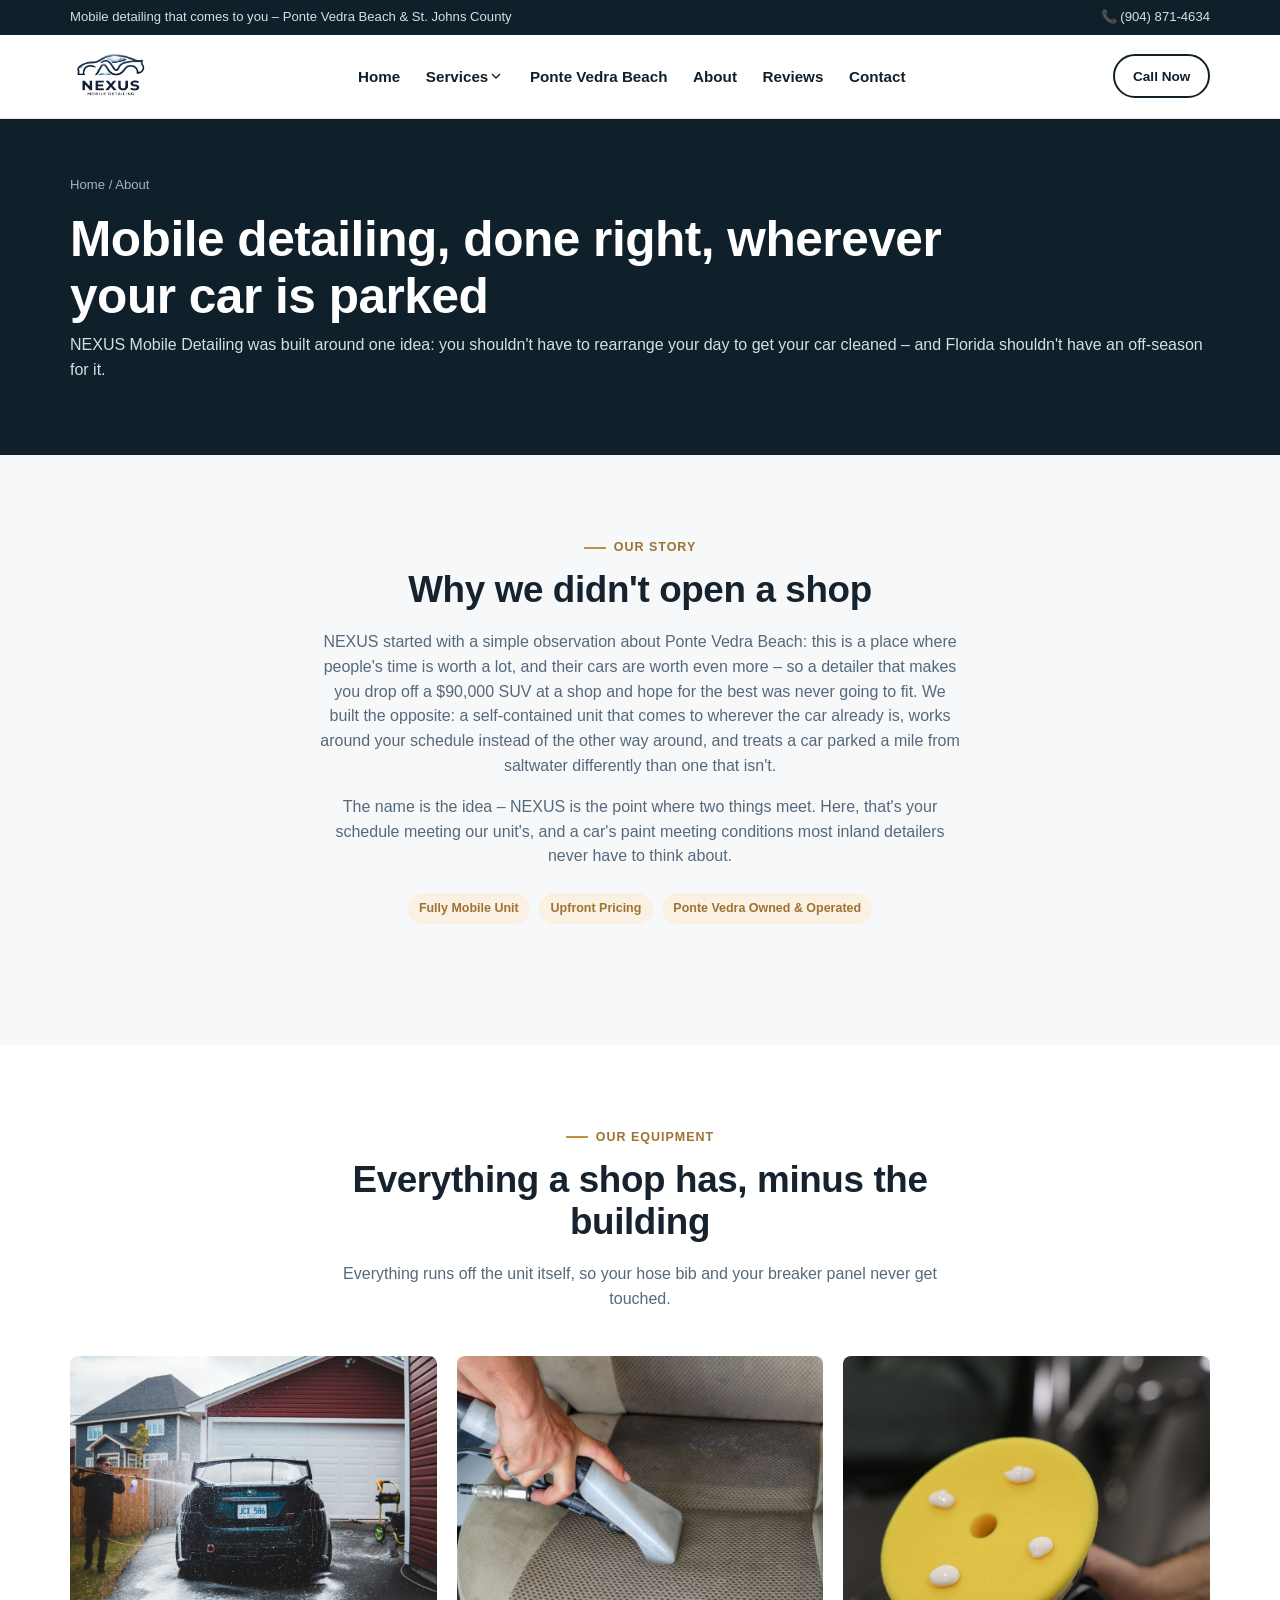
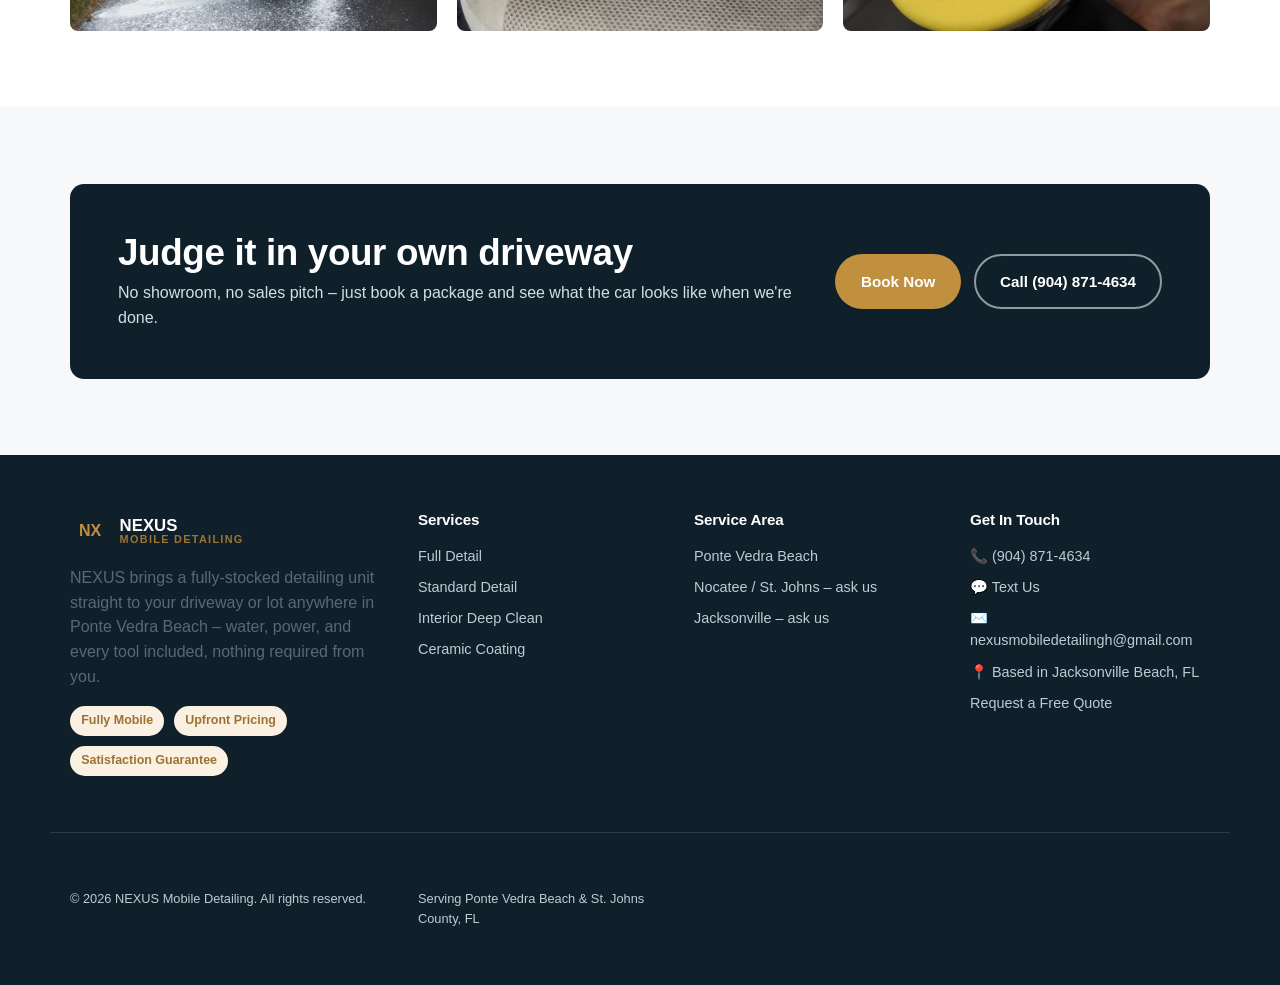
==== about.html @ b9821796 "Remove the online calendar; booking is by phone Roman's call: a self-serve calendar lets a stranger " ====
<!DOCTYPE html>
<html lang="en">
<head>
<meta charset="UTF-8">
<meta name="viewport" content="width=device-width, initial-scale=1.0">
<!-- Google tag (gtag.js) -->
<script async src="https://www.googletagmanager.com/gtag/js?id=G-3PVWG1TXE1"></script>
<script>
  window.dataLayer = window.dataLayer || [];
  function gtag(){dataLayer.push(arguments);}
  gtag('js', new Date());
  gtag('config', 'G-3PVWG1TXE1');
</script>
<title>About Us | NEXUS Mobile Detailing – Mobile Detailing in Ponte Vedra Beach, FL</title>
<meta name="description" content="NEXUS Mobile Detailing is a mobile detailing team serving Ponte Vedra Beach, FL and St. Johns County. Learn how we work and why customers trust us with their vehicles.">
<meta property="og:type" content="website">
<meta property="og:title" content="About Us | NEXUS Mobile Detailing – Mobile Detailing in Ponte Vedra Beach, FL">
<meta property="og:description" content="NEXUS Mobile Detailing is a mobile detailing team serving Ponte Vedra Beach, FL and St. Johns County. Learn how we work and why customers trust us with their vehicles.">
<meta property="og:url" content="https://www.nexusmobiledetailingh.com/about.html">
<meta property="og:image" content="https://www.nexusmobiledetailingh.com/images/og-image.jpg">
<meta property="og:site_name" content="NEXUS Mobile Detailing">
<meta name="twitter:card" content="summary_large_image">
<meta name="twitter:title" content="About Us | NEXUS Mobile Detailing – Mobile Detailing in Ponte Vedra Beach, FL">
<meta name="twitter:description" content="NEXUS Mobile Detailing is a mobile detailing team serving Ponte Vedra Beach, FL and St. Johns County. Learn how we work and why customers trust us with their vehicles.">
<meta name="twitter:image" content="https://www.nexusmobiledetailingh.com/images/og-image.jpg">
<link rel="icon" href="data:image/svg+xml,%3Csvg xmlns='http://www.w3.org/2000/svg' viewBox='0 0 64 64'%3E%3Crect width='64' height='64' rx='14' fill='%2310202b'/%3E%3Ctext x='32' y='43' font-family='Arial,Helvetica,sans-serif' font-weight='700' font-size='24' fill='%23c1903f' text-anchor='middle'%3ENX%3C/text%3E%3C/svg%3E">
<link rel="canonical" href="https://www.nexusmobiledetailingh.com/about.html">
<link rel="stylesheet" href="css/style.css?v=4">
<script type="application/ld+json">
{
  "@context": "https://schema.org",
  "@type": "BreadcrumbList",
  "itemListElement": [
    {
      "@type": "ListItem",
      "position": 1,
      "name": "Home",
      "item": "https://www.nexusmobiledetailingh.com/"
    },
    {
      "@type": "ListItem",
      "position": 2,
      "name": "About"
    }
  ]
}
</script>
</head>
<body>
<a class="skip-link" href="#main">Skip to content</a>

<div class="utility-bar">
  <div class="container">
    <span>Mobile detailing that comes to you – Ponte Vedra Beach &amp; St. Johns County</span>
    <a href="tel:+19048714634">📞 (904) 871-4634</a>
  </div>
</div>

<header class="site-header">
  <div class="container nav-row">
    <a href="index.html" class="logo">
      <img class="logo-img" src="images/Nexus_Mobile_detailng-Photoroom.png" alt="NEXUS Mobile Detailing">
    </a>
    <nav class="main-nav" data-nav aria-label="Primary">
  <button class="nav-close" type="button" data-nav-close aria-label="Close menu">
    <svg viewBox="0 0 24 24" fill="none" stroke="currentColor" stroke-width="2"><path d="M6 6l12 12M18 6L6 18"/></svg>
  </button>
  <ul class="nav-list">
    <li><a href="index.html">Home</a></li>
    <li class="nav-group">
      <span class="nav-group-label">Services <svg class="chevron" viewBox="0 0 24 24" fill="none" stroke="currentColor" stroke-width="2"><path d="M6 9l6 6 6-6"/></svg></span>
      <ul class="nav-sub">
        <li><a href="services/full-detail.html">Full Detail</a></li>
        <li><a href="services/standard-detail.html">Standard Detail</a></li>
        <li><a href="services/interior-deep-clean.html">Interior Deep Clean</a></li>
        <li><a href="services/ceramic-coating.html">Ceramic Coating</a></li>
      </ul>
    </li>
    <li><a href="areas/ponte-vedra-beach.html">Ponte Vedra Beach</a></li>
    <li><a href="about.html">About</a></li>
    <li><a href="reviews.html">Reviews</a></li>
    <li><a href="contact.html">Contact</a></li>
  </ul>
  <div class="nav-cta">
    <a class="btn btn-outline btn-block" href="sms:+19048714634">Text Us</a>
    <a class="btn btn-primary btn-block" href="contact.html">Book Now</a>
  </div>
</nav>
    <div class="nav-actions">
      <a class="btn btn-outline btn-sm" href="tel:+19048714634">Call Now</a>
      <button class="nav-toggle" type="button" data-nav-toggle aria-label="Open menu">
        <svg viewBox="0 0 24 24" fill="none" stroke="currentColor" stroke-width="2"><path d="M3 6h18M3 12h18M3 18h18"/></svg>
      </button>
    </div>
  </div>
</header>
<div class="nav-overlay" data-nav-overlay></div>

<main id="main">

  <section class="page-hero">
    <div class="container">
      <div class="breadcrumbs"><a href="index.html">Home</a> / About</div>
      <h1>Mobile detailing, done right, wherever your car is parked</h1>
      <p class="lede muted" style="color:#cfe0e6">NEXUS Mobile Detailing was built around one idea: you shouldn't have to rearrange your day to get your car cleaned – and Florida shouldn't have an off-season for it.</p>
    </div>
  </section>

  <section>
    <div class="container">
      <div class="section-head center">
        <span class="eyebrow">Our Story</span>
        <h2>Why we didn't open a shop</h2>
        <!-- EDIT ME: replace with your real founding story, credentials, certifications,
             and any specifics that build trust (what equipment you run, what "premium"
             means to you). Keep only claims you can stand behind. -->
        <p>NEXUS started with a simple observation about Ponte Vedra Beach: this is a place where people's time is worth a lot, and their cars are worth even more – so a detailer that makes you drop off a $90,000 SUV at a shop and hope for the best was never going to fit. We built the opposite: a self-contained unit that comes to wherever the car already is, works around your schedule instead of the other way around, and treats a car parked a mile from saltwater differently than one that isn't.</p>
        <p>The name is the idea – NEXUS is the point where two things meet. Here, that's your schedule meeting our unit's, and a car's paint meeting conditions most inland detailers never have to think about.</p>
        <div class="badge-list" style="margin-top:1.5rem;justify-content:center">
          <span>Fully Mobile Unit</span>
          <span>Upfront Pricing</span>
          <span>Ponte Vedra Owned &amp; Operated</span>
        </div>
      </div>
    </div>
  </section>

  <section class="section-alt">
    <div class="container">
      <div class="section-head center">
        <span class="eyebrow">Our Equipment</span>
        <h2>Everything a shop has, minus the building</h2>
        <p>Everything runs off the unit itself, so your hose bib and your breaker panel never get touched.</p>
      </div>
      <div class="packages-grid" style="grid-template-columns:repeat(auto-fit,minmax(220px,1fr))">
        <div class="img-slot" style="--ar:4/3">
          <img src="images/equipment-1.jpg" alt="Mobile detailing equipment and water tank setup" loading="lazy">
          <span class="img-slot-label">Replace: images/equipment-1.jpg (800×600px)</span>
        </div>
        <div class="img-slot" style="--ar:4/3">
          <img src="images/equipment-2.jpg" alt="Steam cleaning equipment used for interior detailing" loading="lazy">
          <span class="img-slot-label">Replace: images/equipment-2.jpg (800×600px)</span>
        </div>
        <div class="img-slot" style="--ar:4/3">
          <img src="images/equipment-3.jpg" alt="Ceramic coating and polishing equipment" loading="lazy">
          <span class="img-slot-label">Replace: images/equipment-3.jpg (800×600px)</span>
        </div>
      </div>
    </div>
  </section>

  <section>
    <div class="container">
      <div class="cta-band">
        <div>
          <h2>Judge it in your own driveway</h2>
          <p>No showroom, no sales pitch – just book a package and see what the car looks like when we're done.</p>
        </div>
        <div class="hero-ctas">
          <a class="btn btn-primary" href="contact.html">Book Now</a>
          <a class="btn btn-ghost" href="tel:+19048714634">Call (904) 871-4634</a>
        </div>
      </div>
    </div>
  </section>

</main>

<footer class="site-footer">
  <div class="container">
    <div>
      <div class="footer-logo">
        <span class="logo-mark">NX</span>
        <span class="logo-text"><strong style="color:#fff">NEXUS</strong><span>Mobile Detailing</span></span>
      </div>
      <p class="muted">NEXUS brings a fully-stocked detailing unit straight to your driveway or lot anywhere in Ponte Vedra Beach – water, power, and every tool included, nothing required from you.</p>
      <div class="badge-list">
        <span>Fully Mobile</span><span>Upfront Pricing</span><span>Satisfaction Guarantee</span>
      </div>
    </div>
    <div>
      <h4>Services</h4>
      <div class="footer-links">
        <a href="services/full-detail.html">Full Detail</a>
        <a href="services/standard-detail.html">Standard Detail</a>
        <a href="services/interior-deep-clean.html">Interior Deep Clean</a>
        <a href="services/ceramic-coating.html">Ceramic Coating</a>
      </div>
    </div>
    <div>
      <h4>Service Area</h4>
      <div class="footer-links">
        <a href="areas/ponte-vedra-beach.html">Ponte Vedra Beach</a>
        <a href="contact.html">Nocatee / St. Johns – ask us</a>
        <a href="contact.html">Jacksonville – ask us</a>
      </div>
    </div>
    <div>
      <h4>Get In Touch</h4>
      <div class="footer-links">
        <a href="tel:+19048714634">📞 (904) 871-4634</a>
        <a href="sms:+19048714634">💬 Text Us</a>
        <a href="mailto:nexusmobiledetailingh@gmail.com">✉️ nexusmobiledetailingh@gmail.com</a>
        <a href="https://www.google.com/maps/search/?api=1&query=4300+S+Beach+Pkwy+Jacksonville+Beach+FL+32250" target="_blank" rel="noopener">📍 Based in Jacksonville Beach, FL</a>
        <a href="contact.html">Request a Free Quote</a>
      </div>
    </div>
  </div>
  <div class="container footer-bottom">
    <span>© <span data-year></span> NEXUS Mobile Detailing. All rights reserved.</span>
    <span>Serving Ponte Vedra Beach &amp; St. Johns County, FL</span>
  </div>
</footer>

<div class="mobile-action-bar">
  <a href="tel:+19048714634"><svg viewBox="0 0 24 24" fill="none" stroke="currentColor" stroke-width="2"><path d="M22 16.92v3a2 2 0 0 1-2.18 2 19.79 19.79 0 0 1-8.63-3.07 19.5 19.5 0 0 1-6-6 19.79 19.79 0 0 1-3.07-8.67A2 2 0 0 1 4.11 2h3a2 2 0 0 1 2 1.72c.12.9.34 1.79.65 2.65a2 2 0 0 1-.45 2.11L8.09 9.91a16 16 0 0 0 6 6l1.43-1.27a2 2 0 0 1 2.11-.45c.86.31 1.75.53 2.65.65A2 2 0 0 1 22 16.92z"/></svg>Call</a>
  <a href="sms:+19048714634"><svg viewBox="0 0 24 24" fill="none" stroke="currentColor" stroke-width="2"><path d="M21 15a2 2 0 0 1-2 2H7l-4 4V5a2 2 0 0 1 2-2h14a2 2 0 0 1 2 2Z"/></svg>Text</a>
  <a href="contact.html"><svg viewBox="0 0 24 24" fill="none" stroke="currentColor" stroke-width="2"><path d="M9 11l3 3L22 4M21 12v7a2 2 0 0 1-2 2H5a2 2 0 0 1-2-2V5a2 2 0 0 1 2-2h11"/></svg>Book Now</a>
</div>

<script src="js/main.js?v=4"></script>
</body>
</html>
---- css/style.css ----
/* ==========================================================================
   NEXUS Mobile Detailing of Ponte Vedra – design system
   Mobile-first, zero external UI dependencies, fast-loading.
   Brand hook: Ponte Vedra Beach sits right where the manicured golf-club
   coastline meets the Atlantic – a literal "nexus" of land and sea. We
   echo that with a warm brass accent (club/coastal premium) against a
   deep navy base, plus a subtle dune-line motif instead of the generic
   "water droplet" clichés most detailers use.
   ========================================================================== */

:root {
  /* Color */
  --ink: #10202b;          /* deep navy-charcoal – headers, footer, hero */
  --ink-2: #17303f;
  --accent: #c1903f;       /* brass/gold – primary CTA, premium-coastal accent */
  --accent-dark: #9c7332;
  --accent-soft: #faf1e2;
  --gold: #2d7f86;         /* ocean teal – small secondary highlight for "most popular" etc */
  --bg: #f6f8fa;
  --surface: #ffffff;
  --text: #16232f;
  --text-muted: #56697a;
  --border: #e1e7ec;
  --success: #1fa971;

  /* Type */
  --font-head: "Segoe UI", -apple-system, BlinkMacSystemFont, sans-serif;
  --font-body: "Segoe UI", -apple-system, BlinkMacSystemFont, "Helvetica Neue", Arial, sans-serif;

  /* Rhythm */
  --radius: 14px;
  --radius-sm: 8px;
  --shadow-sm: 0 1px 3px rgba(12, 26, 40, 0.08);
  --shadow-md: 0 8px 24px rgba(12, 26, 40, 0.12);
  --shadow-lg: 0 20px 48px rgba(12, 26, 40, 0.18);
  --container: 1180px;
  --gap: clamp(1.25rem, 3vw, 2.5rem);

  color-scheme: light;
}

/* -------------------------------------------------- reset & base -------- */
*, *::before, *::after { box-sizing: border-box; }
html { scroll-behavior: smooth; overflow-x: hidden; }
body {
  margin: 0;
  overflow-x: hidden;
  font-family: var(--font-body);
  color: var(--text);
  background: var(--bg);
  line-height: 1.55;
  -webkit-font-smoothing: antialiased;
}
img { max-width: 100%; display: block; }
a { color: inherit; text-decoration: none; }
h1, h2, h3, h4 { font-family: var(--font-head); font-weight: 700; line-height: 1.15; margin: 0 0 .5em; letter-spacing: -0.01em; }
h1 { font-size: clamp(2rem, 5vw, 3.1rem); }
h2 { font-size: clamp(1.6rem, 3.4vw, 2.3rem); }
h3 { font-size: 1.25rem; }
p { margin: 0 0 1em; color: var(--text-muted); }
ul { margin: 0; padding: 0; list-style: none; }
button { font: inherit; cursor: pointer; }
.container { max-width: var(--container); margin-inline: auto; padding-inline: 1.25rem; }
section { padding-block: clamp(2.75rem, 6vw, 5rem); }
.eyebrow {
  display: inline-flex; align-items: center; gap: .5rem;
  font-size: .78rem; font-weight: 700; letter-spacing: .08em; text-transform: uppercase;
  color: var(--accent-dark); margin-bottom: .75rem;
}
.eyebrow::before { content: ""; width: 22px; height: 2px; background: var(--accent); display: inline-block; }
.section-head { max-width: 640px; margin-bottom: clamp(1.75rem, 4vw, 2.75rem); }
.section-head.center { margin-inline: auto; text-align: center; }
.text-center { text-align: center; }
.muted { color: var(--text-muted); }
.visually-hidden { position: absolute; width: 1px; height: 1px; overflow: hidden; clip: rect(0 0 0 0); white-space: nowrap; }
.skip-link {
  position: absolute; left: -999px; top: 0; background: var(--accent); color: #fff;
  padding: .75rem 1.25rem; z-index: 200; border-radius: 0 0 8px 0;
}
.skip-link:focus { left: 0; }

/* -------------------------------------------------- buttons ------------- */
.btn {
  display: inline-flex; align-items: center; justify-content: center; gap: .5rem;
  padding: .85rem 1.5rem; border-radius: 999px; font-weight: 700; font-size: .95rem;
  border: 2px solid transparent; transition: transform .15s ease, box-shadow .15s ease, background .15s ease;
  white-space: nowrap;
}
.btn:active { transform: scale(.97); }
.btn-primary { background: var(--accent); color: #fff; box-shadow: var(--shadow-sm); }
.btn-primary:hover { background: var(--accent-dark); box-shadow: var(--shadow-md); }
.btn-ghost { background: transparent; border-color: rgba(255,255,255,.55); color: #fff; }
.btn-ghost:hover { background: rgba(255,255,255,.12); }
.btn-outline { background: transparent; border-color: var(--ink); color: var(--ink); }
.btn-outline:hover { background: var(--ink); color: #fff; }
.btn-dark { background: var(--ink); color: #fff; }
.btn-dark:hover { background: var(--ink-2); }
.btn-block { width: 100%; }
.btn-sm { padding: .6rem 1.1rem; font-size: .85rem; }
.btn-icon { width: 1.1em; height: 1.1em; flex: none; }

/* -------------------------------------------------- top utility bar ----- */
.utility-bar {
  background: var(--ink); color: #cfe3e6; font-size: .82rem;
  display: none;
}
.utility-bar .container { display: flex; justify-content: space-between; align-items: center; padding-block: .45rem; }
.utility-bar a { display: inline-flex; align-items: center; gap: .4rem; }
.utility-bar a:hover { color: #fff; }
@media (min-width: 860px) { .utility-bar { display: block; } }

/* -------------------------------------------------- header/nav ---------- */
.site-header {
  position: sticky; top: 0; z-index: 100; background: rgba(255,255,255,.98);
  border-bottom: 1px solid var(--border);
}
.nav-row { display: flex; align-items: center; justify-content: space-between; gap: 1rem; padding-block: .85rem; }
.logo { display: flex; align-items: center; gap: .6rem; font-family: var(--font-head); }
.logo-mark {
  width: 40px; height: 40px; border-radius: 10px; background: var(--ink);
  display: grid; place-items: center; color: var(--accent); font-weight: 800; font-size: 1rem; flex: none;
}
.logo-img { height: 56px; width: auto; display: block; }
.logo-text { display: flex; flex-direction: column; line-height: 1.05; }
.logo-text strong { font-size: 1.05rem; color: var(--ink); font-weight: 800; }
.logo-text span { font-size: .68rem; letter-spacing: .12em; text-transform: uppercase; color: var(--accent-dark); font-weight: 700; }

.nav-actions { display: flex; align-items: center; gap: .6rem; }
.nav-toggle {
  display: inline-flex; background: none; border: 1px solid var(--border); border-radius: 8px;
  padding: .5rem; margin-left: .25rem;
}
.nav-toggle svg { width: 22px; height: 22px; }
@media (min-width: 960px) { .nav-toggle { display: none; } }

.main-nav {
  position: fixed; inset: 0 0 0 auto; width: min(320px, 88vw); background: var(--surface);
  transform: translateX(100%); transition: transform .25s ease; z-index: 110;
  box-shadow: var(--shadow-lg); overflow-y: auto; padding: 1.25rem;
}
.main-nav.is-open { transform: translateX(0); }
.nav-close { margin-left: auto; display: flex; background: none; border: none; padding: .5rem; }
.nav-close svg { width: 22px; height: 22px; }
.nav-list { display: flex; flex-direction: column; gap: .1rem; margin-top: 1rem; }
.nav-list > li { border-bottom: 1px solid var(--border); }
.nav-list > li > a, .nav-group-label {
  display: flex; align-items: center; justify-content: space-between; padding: .85rem .2rem;
  font-weight: 600; color: var(--ink);
}
.nav-sub { display: none; padding-left: .85rem; padding-bottom: .5rem; }
.nav-group.is-open .nav-sub { display: block; }
.nav-group.is-open .chevron { transform: rotate(180deg); }
.nav-sub li a { display: block; padding: .55rem .2rem; color: var(--text-muted); font-size: .93rem; }
.nav-sub li a:hover { color: var(--accent-dark); }
.chevron { width: 16px; height: 16px; transition: transform .2s ease; flex: none; }
.nav-cta { display: flex; flex-direction: column; gap: .6rem; margin-top: 1.25rem; }

.nav-overlay {
  /* Must stay below .site-header's own z-index (100) – .site-header is
     position:sticky with a z-index, which makes it its own stacking
     context, so .main-nav's z-index:110 only wins *inside* the header.
     If this overlay's z-index is higher than the header's, it paints on
     top of the whole header – including the open mobile nav panel – and
     every tap inside the slide-out menu (Services accordion, Book Now,
     Text Us, any link) silently hits the overlay instead. */
  position: fixed; inset: 0; background: transparent; pointer-events: none; z-index: 95;
}
.nav-overlay.is-open { pointer-events: auto; }

@media (min-width: 960px) {
  .main-nav {
    position: static; width: auto; transform: none; box-shadow: none; padding: 0; overflow: visible;
  }
  .nav-close { display: none; }
  .nav-list { flex-direction: row; align-items: center; gap: 1.6rem; margin: 0; }
  .nav-list > li { border-bottom: none; position: relative; }
  .nav-list > li > a, .nav-group-label { padding: .4rem 0; font-size: .95rem; cursor: pointer; }
  .nav-sub {
    /* No margin-top here on purpose: a gap between the trigger and this
       dropdown is dead space the pointer has to cross. Since .nav-sub
       is a child of .nav-group, hovering the dropdown itself keeps
       .nav-group:hover true – but only once the cursor is over one of
       the two boxes. A margin-top created ~10px of empty space between
       them where the pointer was over neither, so moving the mouse down
       toward "Full Detail" etc. dropped the hover state and slammed the
       menu shut before you could click anything. Flush + its own
       padding below removes that gap entirely. */
    position: absolute; top: 100%; left: 50%; transform: translateX(-50%);
    background: var(--surface); border: 1px solid var(--border); border-radius: var(--radius-sm);
    box-shadow: var(--shadow-md); min-width: 230px; padding: .5rem;
  }
  /* Deliberately .is-open only, no :hover rule here – JS mirrors hover
     into the same .is-open class (mouseenter/mouseleave) so opening via
     hover and opening via click share one state. That's what lets a
     click toggle it closed again even while the mouse never left the
     trigger: a plain :hover rule would just override a JS-driven close
     the instant the pointer is still sitting over the element. */
  .nav-group.is-open .nav-sub { display: block; }
  .nav-sub li a { border-radius: 6px; padding: .6rem .7rem; }
  .nav-sub li a:hover { background: var(--accent-soft); }
  .nav-cta { display: none; } /* redundant with header's Call Now + page CTAs once nav sits inline */
}

/* -------------------------------------------------- sticky mobile bar --- */
.mobile-action-bar {
  position: fixed; bottom: 0; left: 0; right: 0; z-index: 90;
  display: grid; grid-template-columns: 1fr 1fr 1.3fr; background: var(--ink);
  box-shadow: 0 -6px 20px rgba(0,0,0,.18);
}
.mobile-action-bar a {
  display: flex; flex-direction: column; align-items: center; justify-content: center; gap: .2rem;
  color: #fff; padding: .6rem .3rem .75rem; font-size: .72rem; font-weight: 700;
  border-right: 1px solid rgba(255,255,255,.12);
}
.mobile-action-bar a:last-child { border-right: none; background: var(--accent); }
.mobile-action-bar svg { width: 20px; height: 20px; }
@media (min-width: 960px) { .mobile-action-bar { display: none; } }
body { padding-bottom: 70px; }
@media (min-width: 960px) { body { padding-bottom: 0; } }

/* tighten the header on very small phones so logo + call button + hamburger
   never crowd or wrap onto two lines */
@media (max-width: 380px) {
  .nav-row { gap: .5rem; padding-block: .65rem; }
  .logo-mark { width: 34px; height: 34px; font-size: .85rem; }
  .logo-text strong { font-size: .92rem; }
  .logo-text span { font-size: .58rem; letter-spacing: .08em; }
  .nav-actions .btn-sm { padding: .5rem .75rem; font-size: .78rem; }
}

/* -------------------------------------------------- hero ---------------- */
.hero {
  position: relative; background: var(--ink); color: #fff; overflow: hidden;
  background-image:
    url("data:image/svg+xml;utf8,<svg xmlns='http://www.w3.org/2000/svg' width='140' height='140'><path d='M-10 24 Q 25 4 60 24 T 150 24' stroke='rgba(255,255,255,0.07)' fill='none' stroke-width='1'/><path d='M-10 70 Q 25 50 60 70 T 150 70' stroke='rgba(255,255,255,0.07)' fill='none' stroke-width='1'/><path d='M-10 116 Q 25 96 60 116 T 150 116' stroke='rgba(255,255,255,0.07)' fill='none' stroke-width='1'/></svg>"),
    linear-gradient(100deg, rgba(12,26,40,.82) 0%, rgba(12,26,40,.45) 55%, rgba(12,26,40,.3) 100%),
    url("../images/hero-bg.jpg");
  background-size: auto, cover, cover;
  background-position: center, center, center;
  background-repeat: repeat, no-repeat, no-repeat;
}
.hero .container { padding-block: clamp(2.75rem, 7vw, 5.5rem); display: grid; gap: 2.5rem; align-items: center; }
.hero-badges { display: flex; flex-wrap: wrap; gap: .6rem; margin-bottom: 1.1rem; }
.hero-badge {
  display: inline-flex; align-items: center; gap: .4rem; background: rgba(255,255,255,.1);
  border: 1px solid rgba(255,255,255,.18); border-radius: 999px; padding: .35rem .8rem; font-size: .78rem; font-weight: 600;
}
.hero h1 { color: #fff; max-width: 22ch; }
.hero .lede { color: #cfe0e6; font-size: 1.08rem; max-width: 52ch; }
.hero-ctas { display: flex; flex-wrap: wrap; gap: .8rem; margin-top: 1.5rem; }
.hero-trust { display: flex; flex-wrap: wrap; gap: .9rem 1.4rem; margin-top: 2rem; font-size: .85rem; color: #b9cdd4; }
.hero-trust strong { color: #fff; display: block; font-size: 1.3rem; font-family: var(--font-head); }

/* image placeholder slots (swap in real photos by matching filenames) */
.img-slot {
  position: relative; overflow: hidden; background: #e3e9ee; display: block;
  aspect-ratio: var(--ar, 4/3); border-radius: var(--radius-sm);
}
.img-slot img { width: 100%; height: 100%; object-fit: cover; }
.img-slot .img-slot-label {
  display: none; position: absolute; inset: 0; align-items: center; justify-content: center; text-align: center;
  font-size: .74rem; font-weight: 600; color: #5c7182; padding: 1rem; line-height: 1.35;
  background:
    url("data:image/svg+xml;utf8,<svg xmlns='http://www.w3.org/2000/svg' width='16' height='16'><rect width='16' height='16' fill='none'/><circle cx='2' cy='2' r='1.1' fill='%23c3ccd3'/></svg>"),
    repeating-linear-gradient(135deg, #eef2f5, #eef2f5 12px, #e5eaef 12px, #e5eaef 24px);
}
.img-slot.is-empty .img-slot-label { display: flex; }
.img-slot.round { border-radius: 999px; }

/* -------------------------------------------------- service rows -------- */
.service-rows { display: flex; flex-direction: column; gap: clamp(2.75rem, 6vw, 4.5rem); }
.service-row { display: grid; grid-template-columns: 1fr; gap: 1.75rem; align-items: center; }
@media (min-width: 860px) {
  .service-row { grid-template-columns: 1fr 1fr; gap: clamp(2.5rem, 5vw, 4rem); }
  .service-row.reverse .service-row-media { order: 2; }
}
.service-row-media .img-slot { box-shadow: var(--shadow-md); }
.service-row-body .package-list { margin: 1.1rem 0 1.4rem; gap: .6rem; }
.service-row-price { display: flex; align-items: baseline; gap: .55rem; margin: 0 0 1.1rem; }
.service-row-price strong { font-family: var(--font-head); font-size: 1.7rem; font-weight: 800; color: var(--ink); }
.service-row-price span { font-size: .85rem; color: var(--text-muted); }
.service-row-ctas { display: flex; flex-wrap: wrap; gap: .75rem; }

/* -------------------------------------------------- packages / pricing -- */
.packages-grid { display: grid; gap: 1.25rem; grid-template-columns: 1fr; }
@media (min-width: 720px) { .packages-grid { grid-template-columns: repeat(2, 1fr); } }
@media (min-width: 1080px) { .packages-grid { grid-template-columns: repeat(4, 1fr); } }
.package-card {
  background: var(--surface); border: 1px solid var(--border); border-radius: var(--radius);
  padding: 1.6rem; display: flex; flex-direction: column; gap: 1rem; position: relative;
  box-shadow: var(--shadow-sm); transition: transform .18s ease, box-shadow .18s ease;
}
.package-card:hover { transform: translateY(-4px); box-shadow: var(--shadow-md); }
.package-card.featured { border-color: var(--accent); box-shadow: var(--shadow-md); }
.package-ribbon {
  position: absolute; top: -12px; left: 1.4rem; background: var(--gold); color: #ffffff;
  font-size: .7rem; font-weight: 800; letter-spacing: .04em; text-transform: uppercase;
  padding: .3rem .7rem; border-radius: 999px; box-shadow: var(--shadow-sm);
}
.package-icon {
  width: 52px; height: 52px; border-radius: 12px; background: var(--accent-soft); color: var(--accent-dark);
  display: grid; place-items: center;
}
.package-icon svg { width: 28px; height: 28px; }
.package-card h3 { margin-bottom: 0; }
.package-price { font-family: var(--font-head); font-size: 1.9rem; font-weight: 800; color: var(--ink); }
.package-price sup { font-size: .95rem; font-weight: 700; color: var(--text-muted); }
.package-list { display: flex; flex-direction: column; gap: .5rem; }
.package-list li { display: flex; gap: .55rem; font-size: .9rem; color: var(--text); }
.package-list svg { width: 17px; height: 17px; flex: none; margin-top: .15rem; color: var(--success); }
.package-note { font-size: .78rem; color: var(--text-muted); margin: 0; }

/* -------------------------------------------------- why / features ------ */
.features-grid { display: grid; gap: 1.5rem; grid-template-columns: 1fr; }
@media (min-width: 760px) { .features-grid { grid-template-columns: repeat(3, 1fr); } }
.feature-card { background: var(--surface); border: 1px solid var(--border); border-radius: var(--radius); padding: 1.6rem; }
.feature-icon {
  width: 46px; height: 46px; border-radius: 10px; background: var(--ink); color: var(--accent);
  display: grid; place-items: center; margin-bottom: .9rem;
}
.feature-icon svg { width: 24px; height: 24px; }

/* -------------------------------------------------- steps --------------- */
.steps { display: grid; gap: 1.4rem; grid-template-columns: 1fr; counter-reset: step; }
@media (min-width: 760px) { .steps { grid-template-columns: repeat(3, 1fr); } }
.step { position: relative; padding-left: 3.2rem; }
.step::before {
  counter-increment: step; content: counter(step);
  position: absolute; left: 0; top: 0; width: 2.4rem; height: 2.4rem; border-radius: 50%;
  background: var(--ink); color: var(--accent); font-family: var(--font-head); font-weight: 800;
  display: grid; place-items: center;
}

/* -------------------------------------------------- reviews -------------- */
.reviews-grid { display: grid; gap: 1.25rem; grid-template-columns: 1fr; }
@media (min-width: 760px) { .reviews-grid { grid-template-columns: repeat(2, 1fr); } }
@media (min-width: 1080px) { .reviews-grid { grid-template-columns: repeat(3, 1fr); } }
.review-card { background: var(--surface); border: 1px solid var(--border); border-radius: var(--radius); padding: 1.5rem; }
.stars { color: #e0a63a; letter-spacing: .1em; margin-bottom: .6rem; font-size: 1rem; } /* true amber – star ratings stay recognizable regardless of brand accent */
.review-name { font-weight: 700; color: var(--ink); margin-top: .8rem; display: block; font-size: .92rem; }
.review-source { font-size: .78rem; color: var(--text-muted); }
.google-badge { display: inline-flex; align-items: center; gap: .5rem; font-size: .85rem; font-weight: 700; color: var(--ink); }

/* -------------------------------------------------- service area -------- */
.area-grid { display: grid; gap: 1rem; grid-template-columns: repeat(2, 1fr); }
@media (min-width: 700px) { .area-grid { grid-template-columns: repeat(4, 1fr); } }
.area-chip {
  display: flex; align-items: center; justify-content: space-between; gap: .5rem;
  background: var(--surface); border: 1px solid var(--border); border-radius: var(--radius-sm);
  padding: .9rem 1rem; font-weight: 700; color: var(--ink); font-size: .92rem;
}
.area-chip:hover { border-color: var(--accent); color: var(--accent-dark); }
.area-chip svg { width: 16px; height: 16px; color: var(--accent); flex: none; }

/* -------------------------------------------------- CTA band ------------ */
.cta-band {
  background: var(--ink); color: #fff; border-radius: var(--radius);
  padding: clamp(1.75rem, 4vw, 3rem); display: grid; gap: 1.5rem; align-items: center; text-align: center;
}
@media (min-width: 760px) { .cta-band { grid-template-columns: 1fr auto; text-align: left; } }
.cta-band h2, .cta-band p { color: #fff; margin: 0; }
.cta-band p { color: #cfe0e6; margin-top: .4rem; }
.cta-band .hero-ctas { margin-top: 0; justify-content: center; }
@media (min-width: 760px) { .cta-band .hero-ctas { justify-content: flex-end; } }

/* -------------------------------------------------- forms --------------- */
.form-card { background: var(--surface); border: 1px solid var(--border); border-radius: var(--radius); padding: clamp(1.5rem, 4vw, 2.25rem); box-shadow: var(--shadow-sm); }
.form-grid { display: grid; gap: 1rem; grid-template-columns: 1fr; }
@media (min-width: 640px) { .form-grid.two-col { grid-template-columns: 1fr 1fr; } }
.field { display: flex; flex-direction: column; gap: .4rem; }
.field label { font-weight: 700; font-size: .85rem; color: var(--ink); }
.field input, .field select, .field textarea {
  border: 1.5px solid var(--border); border-radius: var(--radius-sm); padding: .75rem .9rem;
  font: inherit; color: var(--text); background: #fff;
}
.field input:focus, .field select:focus, .field textarea:focus { outline: none; border-color: var(--accent); box-shadow: 0 0 0 3px var(--accent-soft); }
.field-note { font-size: .78rem; color: var(--text-muted); }
.form-status { font-size: .9rem; font-weight: 600; padding: .75rem 1rem; border-radius: var(--radius-sm); display: none; }
.form-status.is-visible { display: block; }
.form-status.ok { background: #e5f7ee; color: var(--success); }
.form-status.err { background: #fdecec; color: #b3261e; }

/* -------------------------------------------------- footer --------------- */
.site-footer { background: var(--ink); color: #b9cdd4; }
.site-footer .container { padding-block: clamp(2.25rem, 5vw, 3.5rem); display: grid; gap: 2.25rem; grid-template-columns: 1fr; }
@media (min-width: 860px) { .site-footer .container { grid-template-columns: 1.3fr 1fr 1fr 1fr; } }
.site-footer h4 { color: #fff; font-size: .95rem; margin-bottom: 1rem; }
.site-footer a:hover { color: #fff; }
.footer-links { display: flex; flex-direction: column; gap: .55rem; font-size: .9rem; }
.footer-logo { display: flex; align-items: center; gap: .6rem; margin-bottom: .9rem; }
.footer-bottom {
  border-top: 1px solid rgba(255,255,255,.12); padding-block: 1.1rem; font-size: .8rem;
  display: flex; flex-wrap: wrap; gap: .75rem; justify-content: space-between;
}

/* -------------------------------------------------- misc pages ---------- */
.page-hero { background: var(--ink); color: #fff; padding-block: clamp(2.5rem, 6vw, 3.5rem); }
.page-hero h1 { color: #fff; margin-bottom: .5rem; max-width: 34ch; }
.breadcrumbs { font-size: .82rem; color: #9fb7bf; margin-bottom: 1rem; }
.breadcrumbs a:hover { color: #fff; }
.two-col-layout { display: grid; gap: 2.5rem; grid-template-columns: 1fr; }
@media (min-width: 900px) { .two-col-layout { grid-template-columns: 1.2fr .8fr; } }
.faq-item { border-bottom: 1px solid var(--border); padding-block: 1rem; }
.faq-item summary { font-weight: 700; color: var(--ink); cursor: pointer; }
.faq-item p { margin-top: .6rem; margin-bottom: 0; }
.badge-list { display: flex; flex-wrap: wrap; gap: .6rem; }
.badge-list span { background: var(--accent-soft); color: var(--accent-dark); font-size: .78rem; font-weight: 700; padding: .35rem .7rem; border-radius: 999px; }
.local-callout { background: var(--accent-soft); border: 1px solid #bfe6e2; border-radius: var(--radius); padding: 1.25rem 1.5rem; font-size: .92rem; color: var(--ink); }

/* -------------------------------------------------- pricing tier tables - */
.tier-group-label { font-family: var(--font-head); font-weight: 700; font-size: .8rem; text-transform: uppercase; letter-spacing: .05em; color: var(--accent-dark); margin: 1.75rem 0 .6rem; }
.tier-group-label:first-child { margin-top: 0; }
.table-scroll { overflow-x: auto; -webkit-overflow-scrolling: touch; border: 1px solid var(--border); border-radius: var(--radius-sm); }
.tier-table { width: 100%; min-width: 420px; border-collapse: collapse; background: var(--surface); }
.tier-table th, .tier-table td { padding: .7rem .9rem; text-align: left; border-bottom: 1px solid var(--border); font-size: .9rem; }
.tier-table tr:last-child td { border-bottom: none; }
.tier-table th { font-family: var(--font-head); font-size: .74rem; text-transform: uppercase; letter-spacing: .04em; color: var(--text-muted); background: var(--bg); }
.tier-table td:last-child, .tier-table th:last-child { text-align: right; }
.tier-table td:last-child { font-weight: 700; color: var(--ink); white-space: nowrap; }
.tier-table td:nth-child(2) { color: var(--text-muted); white-space: nowrap; }
.tier-note { font-size: .82rem; color: var(--text-muted); margin-top: .6rem; }

/* -------------------------------------------------- section variants ---- */
.section-alt { background: var(--surface); }
.section-dark { background: var(--ink); color: #fff; }
.section-dark h2, .section-dark p { color: #fff; }
.section-dark .muted { color: #b9cdd4; }
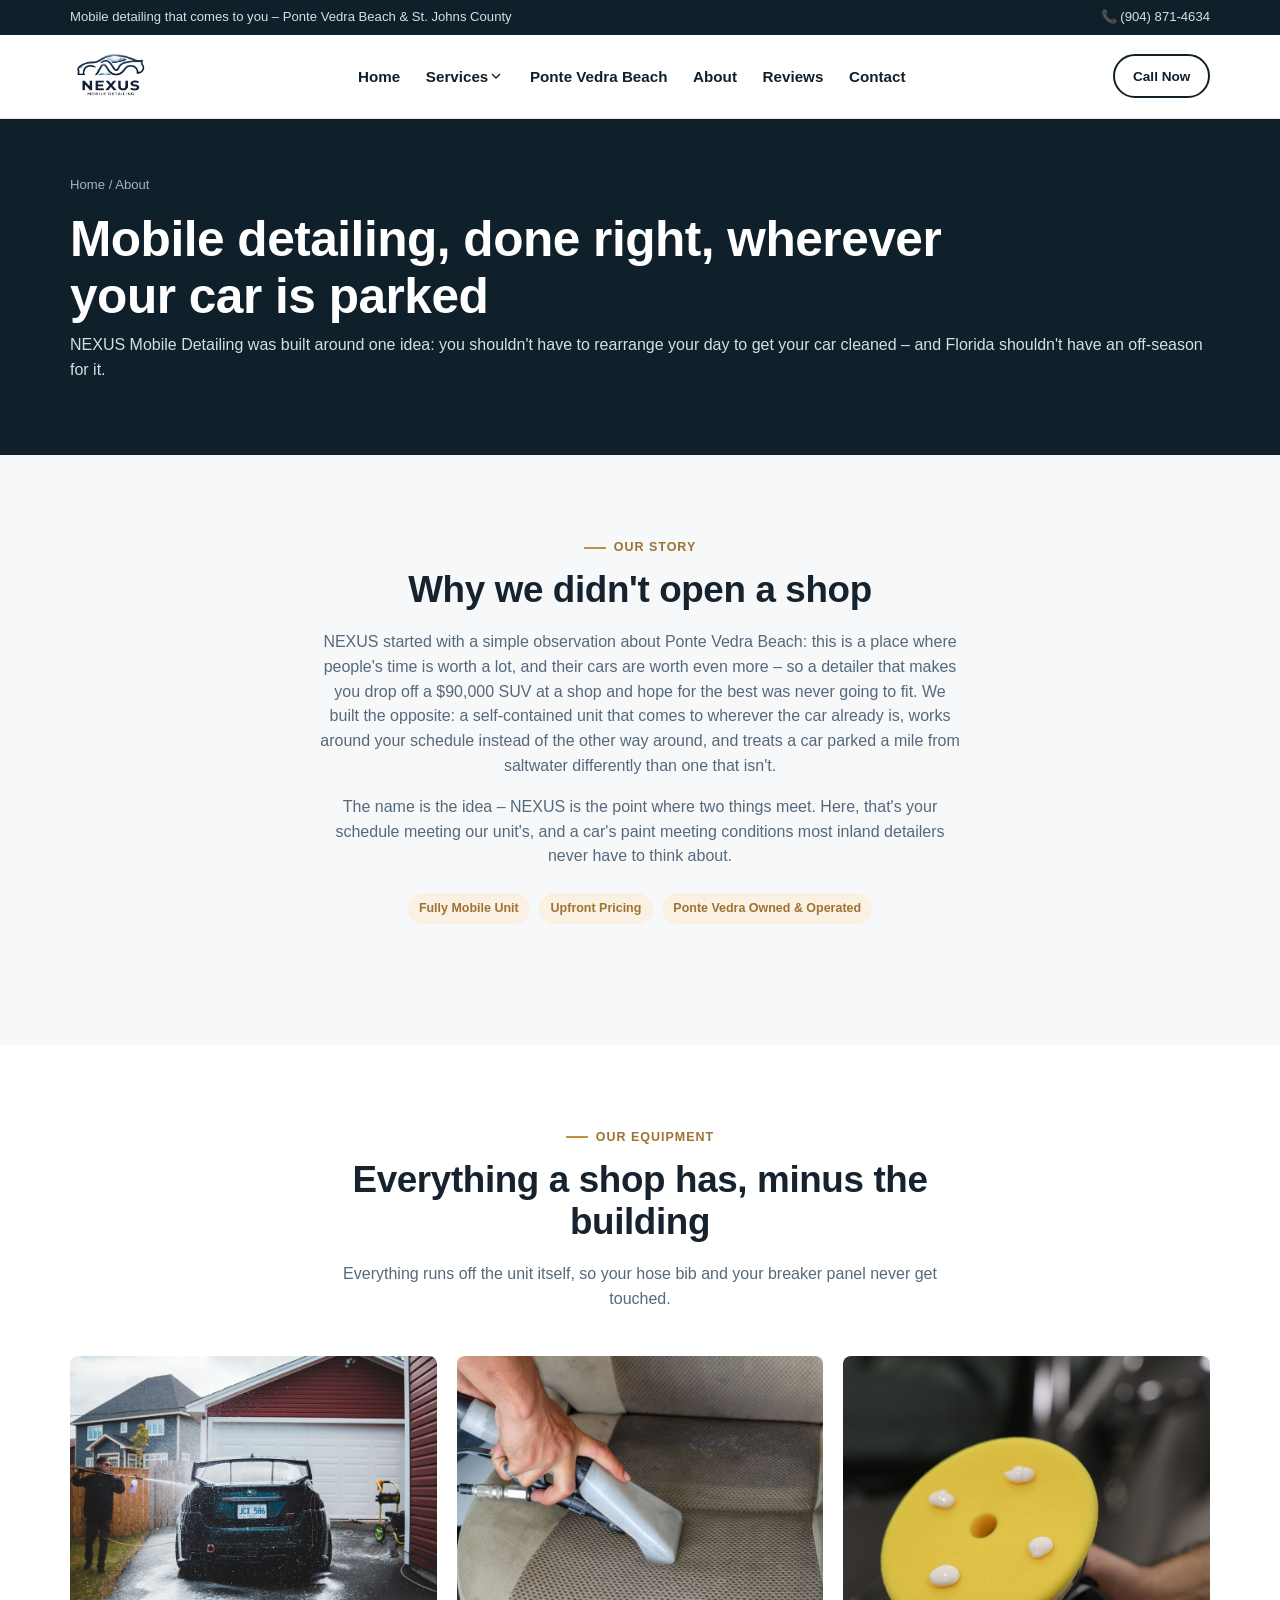
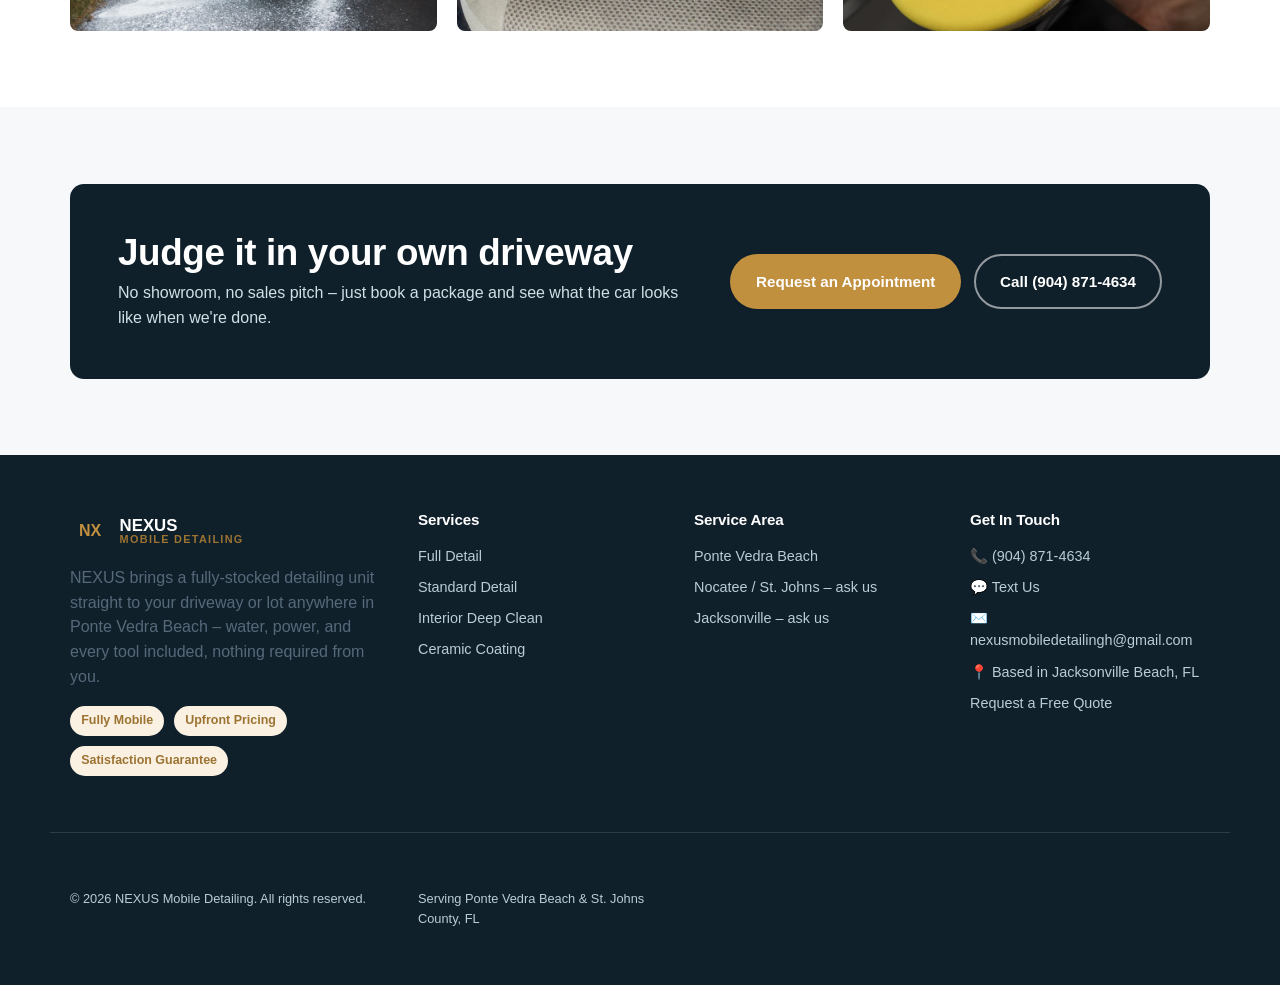
==== commit 7bef4223: "Replace generic claims with practical local guidance and illustrative examples" ====
--- a/about.html
+++ b/about.html
@@ -11,21 +11,21 @@
   gtag('js', new Date());
   gtag('config', 'G-3PVWG1TXE1');
 </script>
-<title>About Us | NEXUS Mobile Detailing – Mobile Detailing in Ponte Vedra Beach, FL</title>
-<meta name="description" content="NEXUS Mobile Detailing is a mobile detailing team serving Ponte Vedra Beach, FL and St. Johns County. Learn how we work and why customers trust us with their vehicles.">
+<title>About NEXUS Mobile Detailing | Ponte Vedra Beach, FL</title>
+<meta name="description" content="Who NEXUS Mobile Detailing is, how a fully mobile detail actually works, and why Ponte Vedra Beach and St. Johns County customers hand us their cars.">
 <meta property="og:type" content="website">
-<meta property="og:title" content="About Us | NEXUS Mobile Detailing – Mobile Detailing in Ponte Vedra Beach, FL">
-<meta property="og:description" content="NEXUS Mobile Detailing is a mobile detailing team serving Ponte Vedra Beach, FL and St. Johns County. Learn how we work and why customers trust us with their vehicles.">
+<meta property="og:title" content="About NEXUS Mobile Detailing | Ponte Vedra Beach, FL">
+<meta property="og:description" content="Who NEXUS Mobile Detailing is, how a fully mobile detail actually works, and why Ponte Vedra Beach and St. Johns County customers hand us their cars.">
 <meta property="og:url" content="https://www.nexusmobiledetailingh.com/about.html">
 <meta property="og:image" content="https://www.nexusmobiledetailingh.com/images/og-image.jpg">
 <meta property="og:site_name" content="NEXUS Mobile Detailing">
 <meta name="twitter:card" content="summary_large_image">
-<meta name="twitter:title" content="About Us | NEXUS Mobile Detailing – Mobile Detailing in Ponte Vedra Beach, FL">
-<meta name="twitter:description" content="NEXUS Mobile Detailing is a mobile detailing team serving Ponte Vedra Beach, FL and St. Johns County. Learn how we work and why customers trust us with their vehicles.">
+<meta name="twitter:title" content="About NEXUS Mobile Detailing | Ponte Vedra Beach, FL">
+<meta name="twitter:description" content="Who NEXUS Mobile Detailing is, how a fully mobile detail actually works, and why Ponte Vedra Beach and St. Johns County customers hand us their cars.">
 <meta name="twitter:image" content="https://www.nexusmobiledetailingh.com/images/og-image.jpg">
 <link rel="icon" href="data:image/svg+xml,%3Csvg xmlns='http://www.w3.org/2000/svg' viewBox='0 0 64 64'%3E%3Crect width='64' height='64' rx='14' fill='%2310202b'/%3E%3Ctext x='32' y='43' font-family='Arial,Helvetica,sans-serif' font-weight='700' font-size='24' fill='%23c1903f' text-anchor='middle'%3ENX%3C/text%3E%3C/svg%3E">
 <link rel="canonical" href="https://www.nexusmobiledetailingh.com/about.html">
-<link rel="stylesheet" href="css/style.css?v=4">
+<link rel="stylesheet" href="css/style.css?v=20260922">
 <script type="application/ld+json">
 {
   "@context": "https://schema.org",
@@ -83,7 +83,7 @@
   </ul>
   <div class="nav-cta">
     <a class="btn btn-outline btn-block" href="sms:+19048714634">Text Us</a>
-    <a class="btn btn-primary btn-block" href="contact.html">Book Now</a>
+    <a class="btn btn-primary btn-block" href="contact.html">Request an Appointment</a>
   </div>
 </nav>
     <div class="nav-actions">
@@ -157,7 +157,7 @@
           <p>No showroom, no sales pitch – just book a package and see what the car looks like when we're done.</p>
         </div>
         <div class="hero-ctas">
-          <a class="btn btn-primary" href="contact.html">Book Now</a>
+          <a class="btn btn-primary" href="contact.html">Request an Appointment</a>
           <a class="btn btn-ghost" href="tel:+19048714634">Call (904) 871-4634</a>
         </div>
       </div>
@@ -215,7 +215,7 @@
 <div class="mobile-action-bar">
   <a href="tel:+19048714634"><svg viewBox="0 0 24 24" fill="none" stroke="currentColor" stroke-width="2"><path d="M22 16.92v3a2 2 0 0 1-2.18 2 19.79 19.79 0 0 1-8.63-3.07 19.5 19.5 0 0 1-6-6 19.79 19.79 0 0 1-3.07-8.67A2 2 0 0 1 4.11 2h3a2 2 0 0 1 2 1.72c.12.9.34 1.79.65 2.65a2 2 0 0 1-.45 2.11L8.09 9.91a16 16 0 0 0 6 6l1.43-1.27a2 2 0 0 1 2.11-.45c.86.31 1.75.53 2.65.65A2 2 0 0 1 22 16.92z"/></svg>Call</a>
   <a href="sms:+19048714634"><svg viewBox="0 0 24 24" fill="none" stroke="currentColor" stroke-width="2"><path d="M21 15a2 2 0 0 1-2 2H7l-4 4V5a2 2 0 0 1 2-2h14a2 2 0 0 1 2 2Z"/></svg>Text</a>
-  <a href="contact.html"><svg viewBox="0 0 24 24" fill="none" stroke="currentColor" stroke-width="2"><path d="M9 11l3 3L22 4M21 12v7a2 2 0 0 1-2 2H5a2 2 0 0 1-2-2V5a2 2 0 0 1 2-2h11"/></svg>Book Now</a>
+  <a href="contact.html"><svg viewBox="0 0 24 24" fill="none" stroke="currentColor" stroke-width="2"><path d="M9 11l3 3L22 4M21 12v7a2 2 0 0 1-2 2H5a2 2 0 0 1-2-2V5a2 2 0 0 1 2-2h11"/></svg>Request an Appointment</a>
 </div>
 
 <script src="js/main.js?v=4"></script>
--- a/css/style.css
+++ b/css/style.css
@@ -425,3 +425,23 @@
 .section-dark { background: var(--ink); color: #fff; }
 .section-dark h2, .section-dark p { color: #fff; }
 .section-dark .muted { color: #b9cdd4; }
+
+/* Practical examples: editorial guidance, never presented as completed jobs. */
+.field-guide { border-top:1px solid var(--border,#ddd); }
+.field-guide .guide-intro { max-width:70ch; }
+.field-guide .guide-grid { display:grid; grid-template-columns:repeat(auto-fit,minmax(min(100%,280px),1fr)); gap:1.25rem; }
+.field-guide article { border:1px solid var(--border,#ddd); border-radius:12px; padding:1.5rem; background:var(--surface,#fff); color:var(--ink,#182b32); }
+.field-guide h3 { margin-top:0; font-size:1.3rem; }
+.field-guide dt { font-weight:700; margin-top:1rem; }
+.field-guide dd { margin:.3rem 0 0; line-height:1.65; }
+.field-guide .guide-source { font-size:.9rem; margin-top:1.5rem; max-width:75ch; }
+.hero-trust strong { font-size:1.05rem; }
+@media(max-width:600px) { .field-guide article { padding:1.1rem; } .hero-trust { gap:1rem; } }
+
+@media(max-width:600px) {
+  .hero { padding-top:2rem; padding-bottom:2rem; }
+  .hero .lede { font-size:1.05rem; line-height:1.55; }
+  .hero-trust { display:grid; grid-template-columns:repeat(3,minmax(0,1fr)); gap:.7rem; margin-top:1.6rem; }
+  .hero-trust strong { font-size:.85rem; line-height:1.3; }
+  .hero-trust span { display:block; font-size:.75rem; line-height:1.45; margin-top:.4rem; }
+}
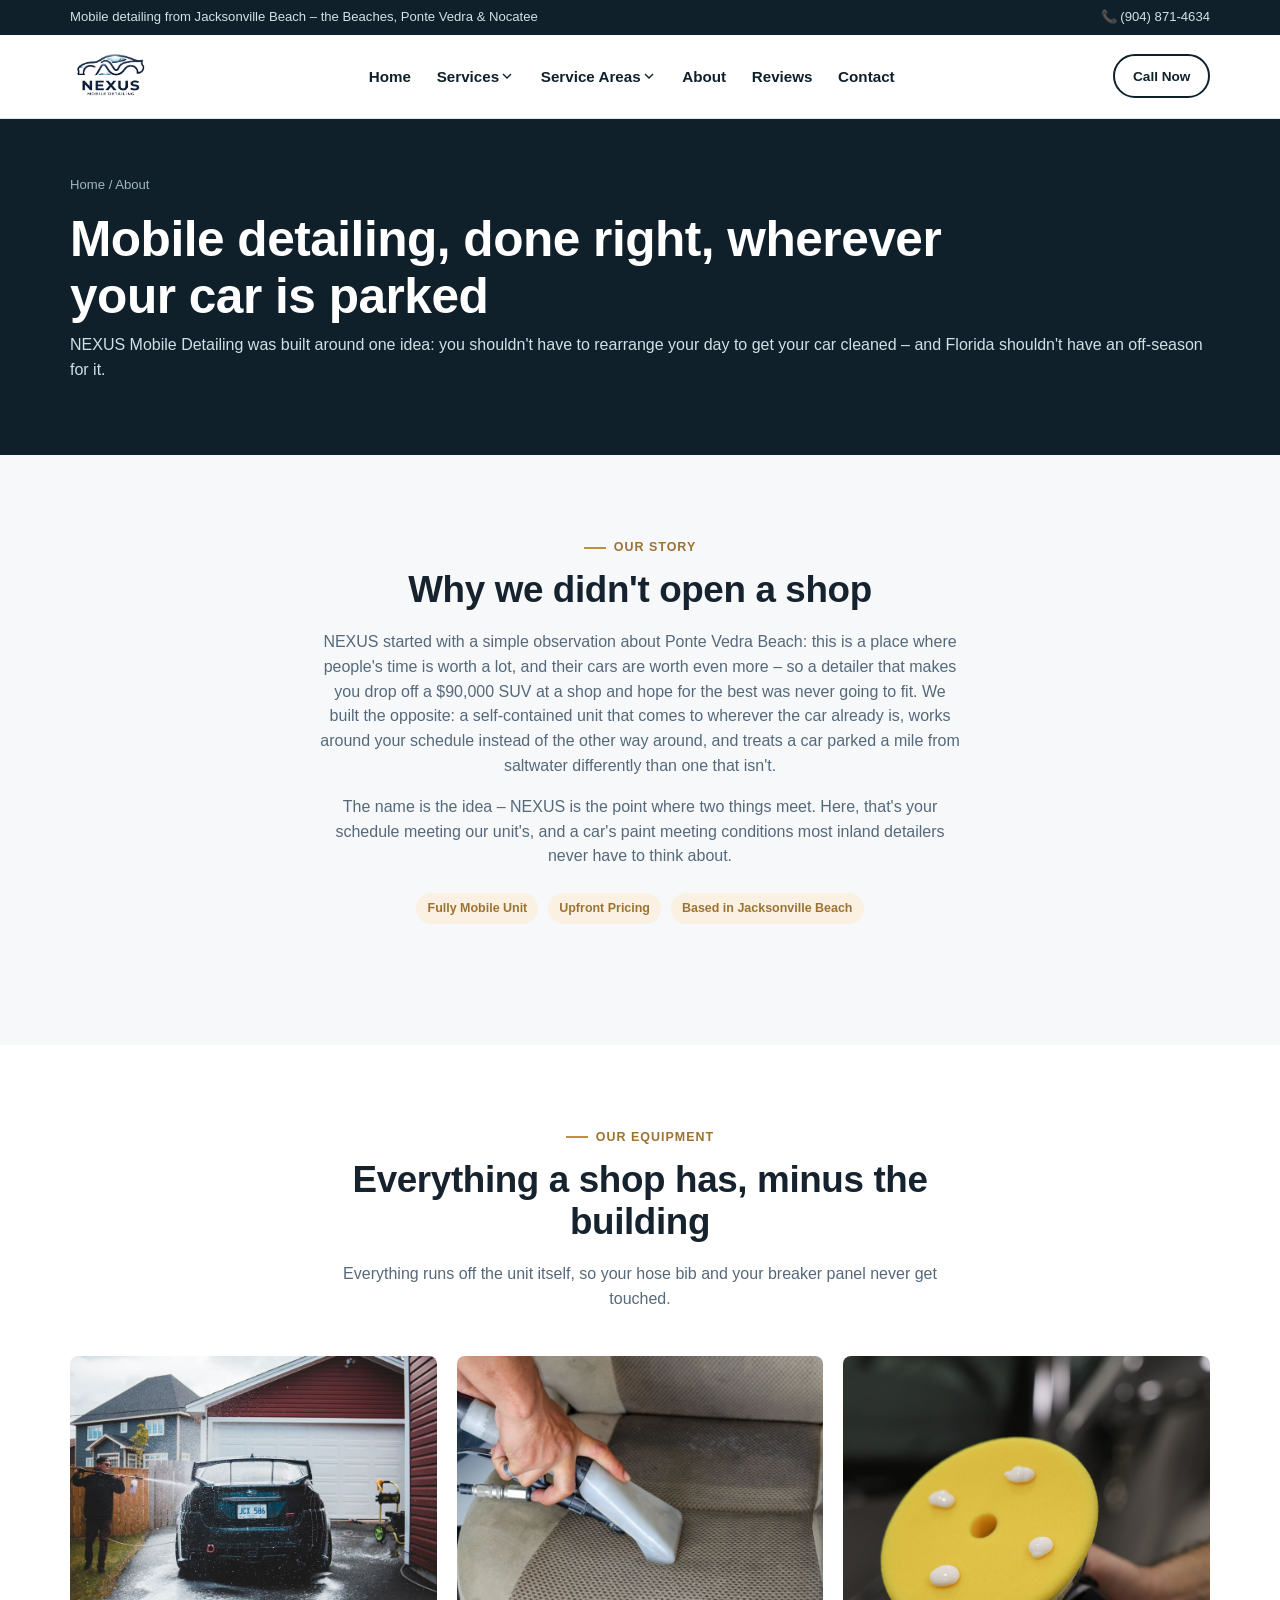
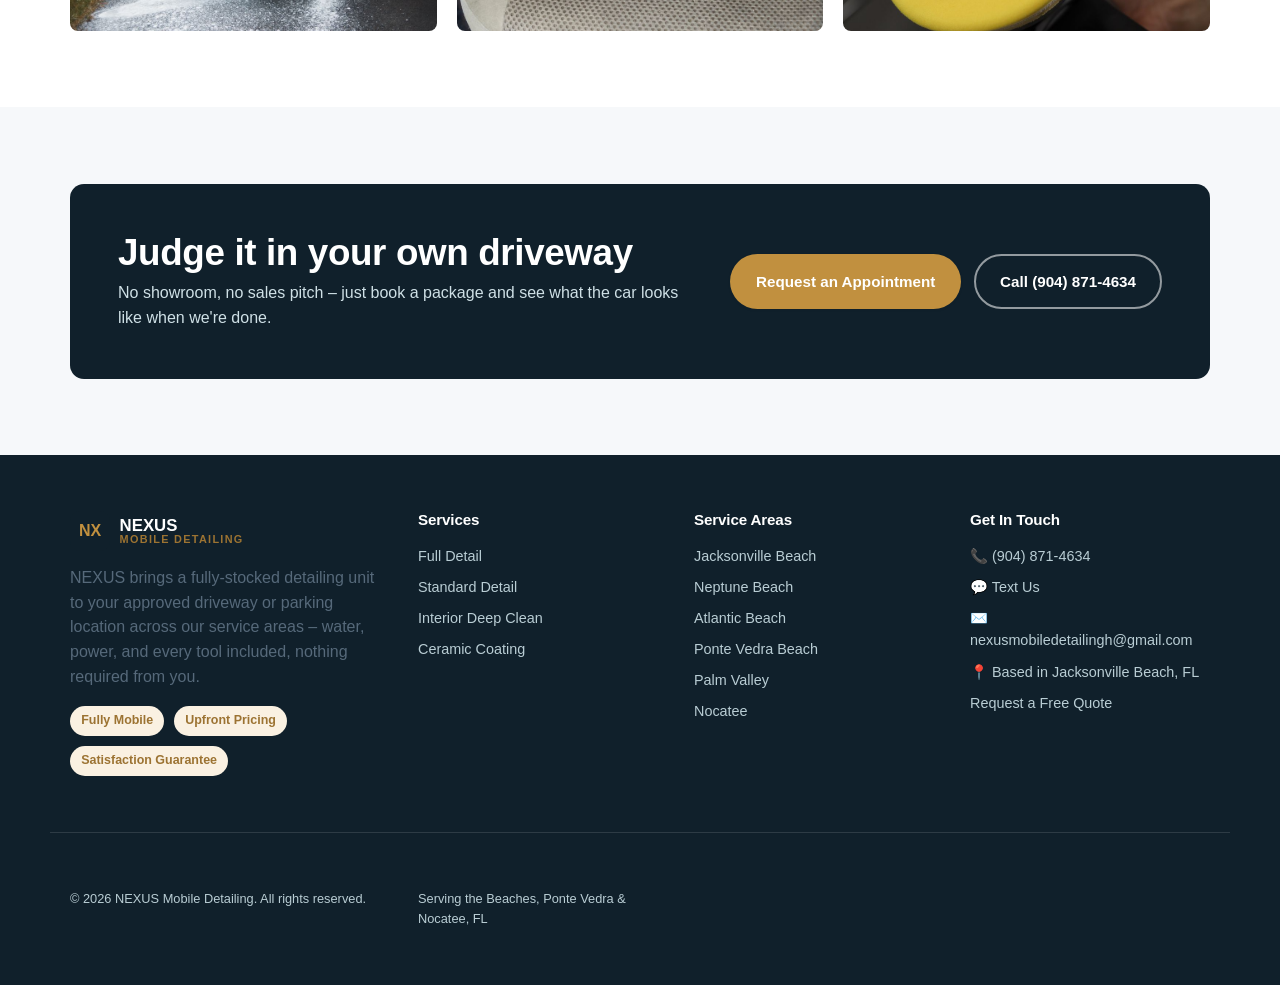
==== commit 0dfd2533: "Add subtle accessible scroll and interaction animations" ====
--- a/about.html
+++ b/about.html
@@ -25,7 +25,7 @@
 <meta name="twitter:image" content="https://www.nexusmobiledetailingh.com/images/og-image.jpg">
 <link rel="icon" href="data:image/svg+xml,%3Csvg xmlns='http://www.w3.org/2000/svg' viewBox='0 0 64 64'%3E%3Crect width='64' height='64' rx='14' fill='%2310202b'/%3E%3Ctext x='32' y='43' font-family='Arial,Helvetica,sans-serif' font-weight='700' font-size='24' fill='%23c1903f' text-anchor='middle'%3ENX%3C/text%3E%3C/svg%3E">
 <link rel="canonical" href="https://www.nexusmobiledetailingh.com/about.html">
-<link rel="stylesheet" href="css/style.css?v=20260922">
+<link rel="stylesheet" href="css/style.css?v=20261002-motion">
 <script type="application/ld+json">
 {
   "@context": "https://schema.org",
@@ -51,7 +51,7 @@
 
 <div class="utility-bar">
   <div class="container">
-    <span>Mobile detailing that comes to you – Ponte Vedra Beach &amp; St. Johns County</span>
+    <span>Mobile detailing from Jacksonville Beach – the Beaches, Ponte Vedra &amp; Nocatee</span>
     <a href="tel:+19048714634">📞 (904) 871-4634</a>
   </div>
 </div>
@@ -76,7 +76,18 @@
         <li><a href="services/ceramic-coating.html">Ceramic Coating</a></li>
       </ul>
     </li>
-    <li><a href="areas/ponte-vedra-beach.html">Ponte Vedra Beach</a></li>
+    <li class="nav-group">
+      <button class="nav-group-label" type="button" aria-expanded="false" aria-controls="coverage-nav">Service Areas <svg class="chevron" viewBox="0 0 24 24" fill="none" stroke="currentColor" stroke-width="2" aria-hidden="true"><path d="M6 9l6 6 6-6"/></svg></button>
+      <ul class="nav-sub" id="coverage-nav">
+        <li><a href="service-areas.html">All Service Areas</a></li>
+        <li><a href="service-areas.html#jacksonville-beach">Jacksonville Beach</a></li>
+        <li><a href="service-areas.html#neptune-beach">Neptune Beach</a></li>
+        <li><a href="service-areas.html#atlantic-beach">Atlantic Beach</a></li>
+        <li><a href="service-areas.html#ponte-vedra-beach">Ponte Vedra Beach</a></li>
+        <li><a href="service-areas.html#palm-valley">Palm Valley</a></li>
+        <li><a href="service-areas.html#nocatee">Nocatee</a></li>
+      </ul>
+    </li>
     <li><a href="about.html">About</a></li>
     <li><a href="reviews.html">Reviews</a></li>
     <li><a href="contact.html">Contact</a></li>
@@ -119,7 +130,7 @@
         <div class="badge-list" style="margin-top:1.5rem;justify-content:center">
           <span>Fully Mobile Unit</span>
           <span>Upfront Pricing</span>
-          <span>Ponte Vedra Owned &amp; Operated</span>
+          <span>Based in Jacksonville Beach</span>
         </div>
       </div>
     </div>
@@ -173,7 +184,7 @@
         <span class="logo-mark">NX</span>
         <span class="logo-text"><strong style="color:#fff">NEXUS</strong><span>Mobile Detailing</span></span>
       </div>
-      <p class="muted">NEXUS brings a fully-stocked detailing unit straight to your driveway or lot anywhere in Ponte Vedra Beach – water, power, and every tool included, nothing required from you.</p>
+      <p class="muted">NEXUS brings a fully-stocked detailing unit to your approved driveway or parking location across our service areas – water, power, and every tool included, nothing required from you.</p>
       <div class="badge-list">
         <span>Fully Mobile</span><span>Upfront Pricing</span><span>Satisfaction Guarantee</span>
       </div>
@@ -188,11 +199,14 @@
       </div>
     </div>
     <div>
-      <h4>Service Area</h4>
+      <h4>Service Areas</h4>
       <div class="footer-links">
-        <a href="areas/ponte-vedra-beach.html">Ponte Vedra Beach</a>
-        <a href="contact.html">Nocatee / St. Johns – ask us</a>
-        <a href="contact.html">Jacksonville – ask us</a>
+        <a href="service-areas.html#jacksonville-beach">Jacksonville Beach</a>
+        <a href="service-areas.html#neptune-beach">Neptune Beach</a>
+        <a href="service-areas.html#atlantic-beach">Atlantic Beach</a>
+        <a href="service-areas.html#ponte-vedra-beach">Ponte Vedra Beach</a>
+        <a href="service-areas.html#palm-valley">Palm Valley</a>
+        <a href="service-areas.html#nocatee">Nocatee</a>
       </div>
     </div>
     <div>
@@ -208,7 +222,7 @@
   </div>
   <div class="container footer-bottom">
     <span>© <span data-year></span> NEXUS Mobile Detailing. All rights reserved.</span>
-    <span>Serving Ponte Vedra Beach &amp; St. Johns County, FL</span>
+    <span>Serving the Beaches, Ponte Vedra &amp; Nocatee, FL</span>
   </div>
 </footer>
 
@@ -218,6 +232,6 @@
   <a href="contact.html"><svg viewBox="0 0 24 24" fill="none" stroke="currentColor" stroke-width="2"><path d="M9 11l3 3L22 4M21 12v7a2 2 0 0 1-2 2H5a2 2 0 0 1-2-2V5a2 2 0 0 1 2-2h11"/></svg>Request an Appointment</a>
 </div>
 
-<script src="js/main.js?v=4"></script>
+<script src="js/main.js?v=20261002-motion"></script>
 </body>
 </html>
--- a/css/style.css
+++ b/css/style.css
@@ -445,3 +445,36 @@
   .hero-trust strong { font-size:.85rem; line-height:1.3; }
   .hero-trust span { display:block; font-size:.75rem; line-height:1.45; margin-top:.4rem; }
 }
+
+/* Service-area navigation and coverage hub, October 2026. */
+button.nav-group-label { border: 0; background: transparent; font-family: inherit; text-align: left; }
+.coverage-grid { grid-template-columns: repeat(2, minmax(0, 1fr)); }
+.coverage-details { display: grid; gap: 1.25rem; margin-top: 2rem; }
+.coverage-card { scroll-margin-top: 7rem; }
+.coverage-card h2 { font-size: 1.5rem; }
+.coverage-card p { margin-bottom: 1rem; }
+.coverage-card a { text-decoration: underline; text-underline-offset: .2em; }
+@media (min-width: 700px) {
+  .coverage-grid { grid-template-columns: repeat(3, minmax(0, 1fr)); }
+  .coverage-details { grid-template-columns: repeat(2, minmax(0, 1fr)); }
+}
+
+/* Quiet interaction feedback; no continuous or layout-changing motion. */
+@media (prefers-reduced-motion: no-preference) {
+  .area-chip { transition: border-color .2s ease, color .2s ease, box-shadow .2s ease, transform .2s ease; }
+  .area-chip svg { transition: transform .2s ease; }
+  .feature-card, .coverage-card { transition: box-shadow .2s ease, transform .2s ease; }
+  .faq-item[open] > p { animation: faq-appear .22s ease-out; }
+  @keyframes faq-appear { from { opacity: .35; transform: translateY(4px); } to { opacity: 1; transform: translateY(0); } }
+  @media (hover: hover) and (pointer: fine) {
+    .btn:hover { transform: translateY(-2px); }
+    .btn:active { transform: translateY(0) scale(.97); }
+    a.area-chip:hover, .feature-card:hover, .coverage-card:hover { transform: translateY(-3px); box-shadow: var(--shadow-sm); }
+    a.area-chip:hover svg { transform: translateX(3px); }
+  }
+}
+@media (prefers-reduced-motion: reduce) {
+  html { scroll-behavior: auto; }
+  *, *::before, *::after { animation: none !important; transition: none !important; scroll-behavior: auto !important; }
+  .btn:active, .package-card:hover { transform: none; }
+}
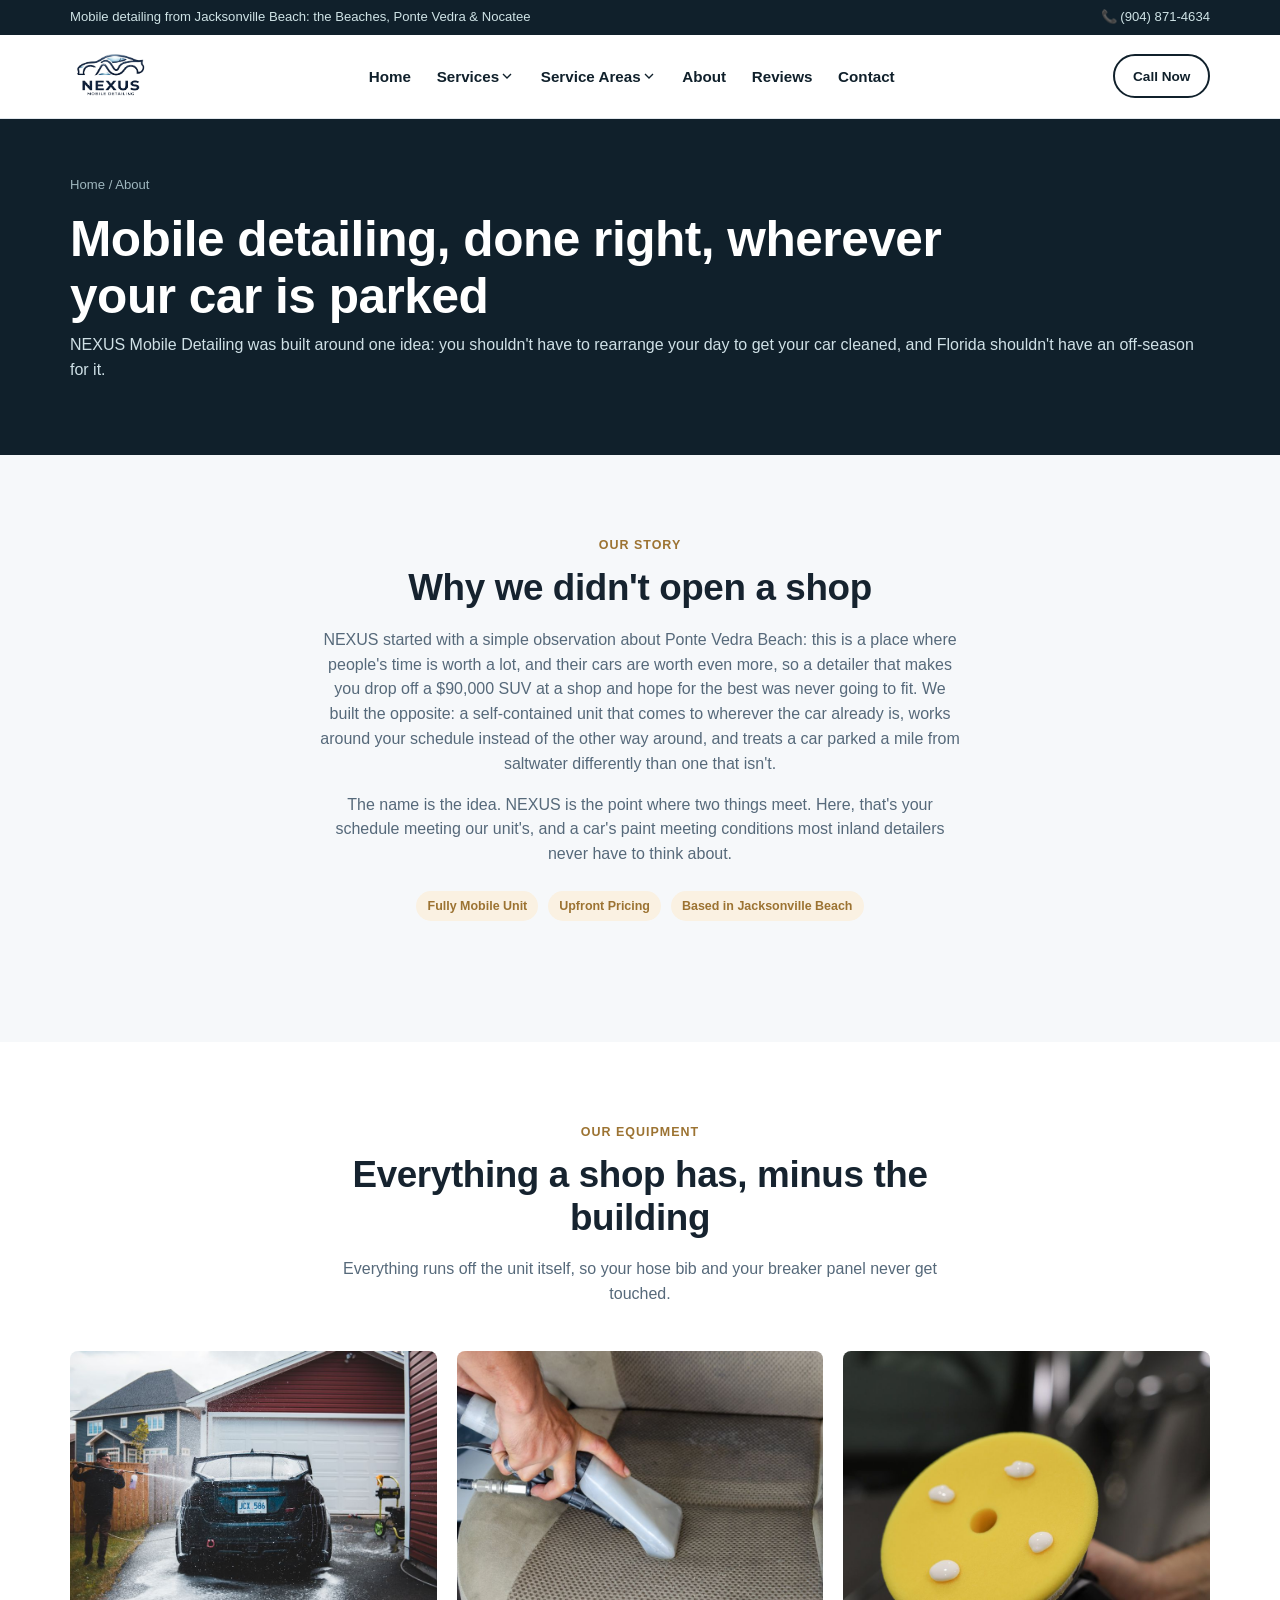
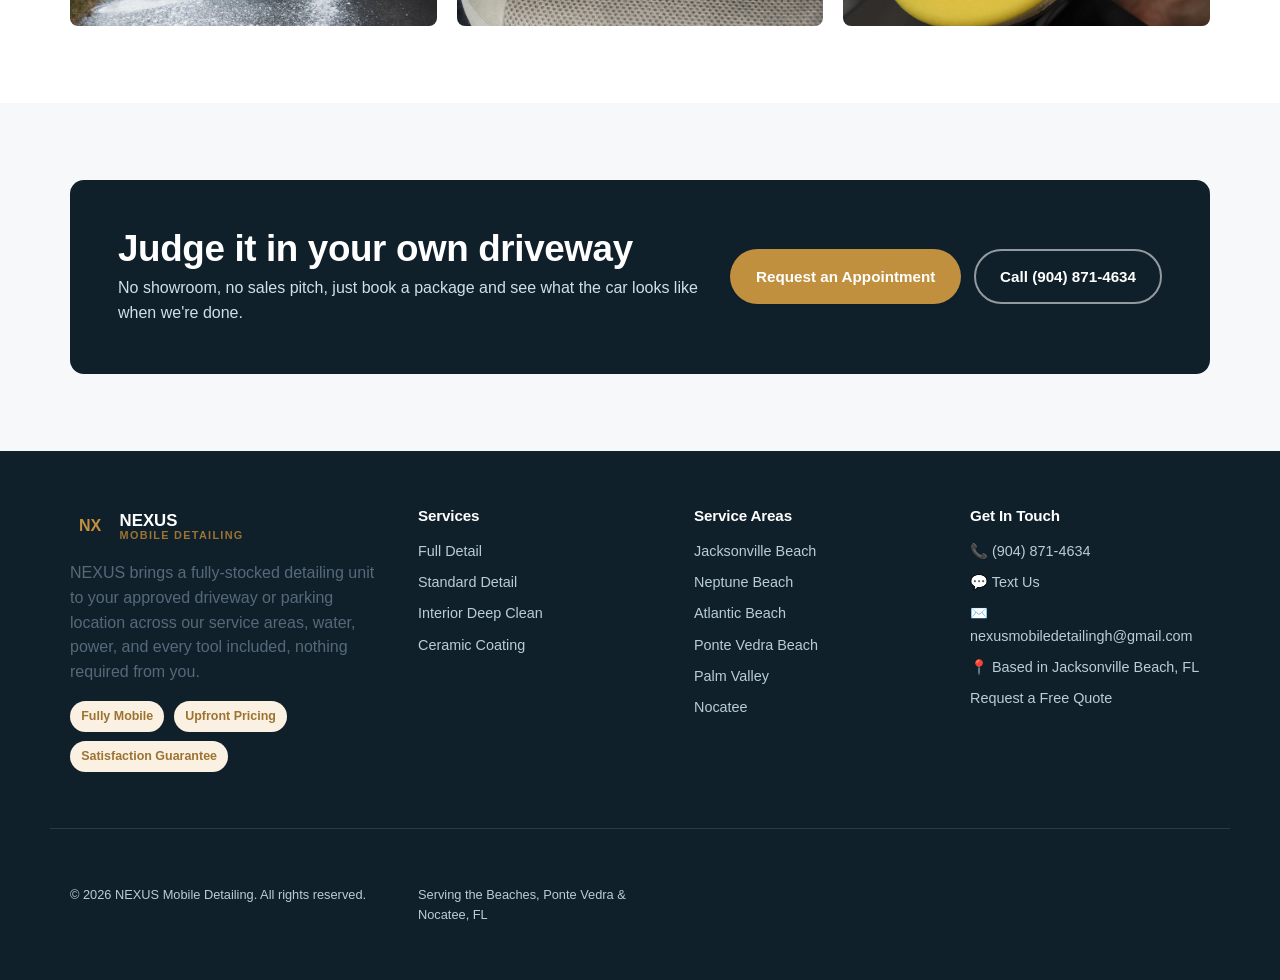
==== commit 4825c87a: "Remove long dashes and decorative rules; refresh modified sitemap pages" ====
--- a/about.html
+++ b/about.html
@@ -16,16 +16,17 @@
 <meta property="og:type" content="website">
 <meta property="og:title" content="About NEXUS Mobile Detailing | Ponte Vedra Beach, FL">
 <meta property="og:description" content="Who NEXUS Mobile Detailing is, how a fully mobile detail actually works, and why Ponte Vedra Beach and St. Johns County customers hand us their cars.">
-<meta property="og:url" content="https://www.nexusmobiledetailingh.com/about.html">
+<meta property="og:url" content="https://www.nexusmobiledetailingh.com/about">
 <meta property="og:image" content="https://www.nexusmobiledetailingh.com/images/og-image.jpg">
 <meta property="og:site_name" content="NEXUS Mobile Detailing">
 <meta name="twitter:card" content="summary_large_image">
 <meta name="twitter:title" content="About NEXUS Mobile Detailing | Ponte Vedra Beach, FL">
 <meta name="twitter:description" content="Who NEXUS Mobile Detailing is, how a fully mobile detail actually works, and why Ponte Vedra Beach and St. Johns County customers hand us their cars.">
 <meta name="twitter:image" content="https://www.nexusmobiledetailingh.com/images/og-image.jpg">
-<link rel="icon" href="data:image/svg+xml,%3Csvg xmlns='http://www.w3.org/2000/svg' viewBox='0 0 64 64'%3E%3Crect width='64' height='64' rx='14' fill='%2310202b'/%3E%3Ctext x='32' y='43' font-family='Arial,Helvetica,sans-serif' font-weight='700' font-size='24' fill='%23c1903f' text-anchor='middle'%3ENX%3C/text%3E%3C/svg%3E">
-<link rel="canonical" href="https://www.nexusmobiledetailingh.com/about.html">
-<link rel="stylesheet" href="css/style.css?v=20261002-motion">
+<link rel="icon" href="favicon.ico" sizes="48x48">
+<link rel="icon" href="favicon.svg" type="image/svg+xml">
+<link rel="canonical" href="https://www.nexusmobiledetailingh.com/about">
+<link rel="stylesheet" href="css/style.css?v=20261110">
 <script type="application/ld+json">
 {
   "@context": "https://schema.org",
@@ -51,14 +52,14 @@
 
 <div class="utility-bar">
   <div class="container">
-    <span>Mobile detailing from Jacksonville Beach – the Beaches, Ponte Vedra &amp; Nocatee</span>
+    <span>Mobile detailing from Jacksonville Beach: the Beaches, Ponte Vedra &amp; Nocatee</span>
     <a href="tel:+19048714634">📞 (904) 871-4634</a>
   </div>
 </div>
 
 <header class="site-header">
   <div class="container nav-row">
-    <a href="index.html" class="logo">
+    <a href="./" class="logo">
       <img class="logo-img" src="images/Nexus_Mobile_detailng-Photoroom.png" alt="NEXUS Mobile Detailing">
     </a>
     <nav class="main-nav" data-nav aria-label="Primary">
@@ -66,35 +67,35 @@
     <svg viewBox="0 0 24 24" fill="none" stroke="currentColor" stroke-width="2"><path d="M6 6l12 12M18 6L6 18"/></svg>
   </button>
   <ul class="nav-list">
-    <li><a href="index.html">Home</a></li>
+    <li><a href="./">Home</a></li>
     <li class="nav-group">
       <span class="nav-group-label">Services <svg class="chevron" viewBox="0 0 24 24" fill="none" stroke="currentColor" stroke-width="2"><path d="M6 9l6 6 6-6"/></svg></span>
       <ul class="nav-sub">
-        <li><a href="services/full-detail.html">Full Detail</a></li>
-        <li><a href="services/standard-detail.html">Standard Detail</a></li>
-        <li><a href="services/interior-deep-clean.html">Interior Deep Clean</a></li>
-        <li><a href="services/ceramic-coating.html">Ceramic Coating</a></li>
+        <li><a href="services/full-detail">Full Detail</a></li>
+        <li><a href="services/standard-detail">Standard Detail</a></li>
+        <li><a href="services/interior-deep-clean">Interior Deep Clean</a></li>
+        <li><a href="services/ceramic-coating">Ceramic Coating</a></li>
       </ul>
     </li>
     <li class="nav-group">
       <button class="nav-group-label" type="button" aria-expanded="false" aria-controls="coverage-nav">Service Areas <svg class="chevron" viewBox="0 0 24 24" fill="none" stroke="currentColor" stroke-width="2" aria-hidden="true"><path d="M6 9l6 6 6-6"/></svg></button>
       <ul class="nav-sub" id="coverage-nav">
-        <li><a href="service-areas.html">All Service Areas</a></li>
-        <li><a href="service-areas.html#jacksonville-beach">Jacksonville Beach</a></li>
-        <li><a href="service-areas.html#neptune-beach">Neptune Beach</a></li>
-        <li><a href="service-areas.html#atlantic-beach">Atlantic Beach</a></li>
-        <li><a href="service-areas.html#ponte-vedra-beach">Ponte Vedra Beach</a></li>
-        <li><a href="service-areas.html#palm-valley">Palm Valley</a></li>
-        <li><a href="service-areas.html#nocatee">Nocatee</a></li>
+        <li><a href="service-areas">All Service Areas</a></li>
+        <li><a href="service-areas#jacksonville-beach">Jacksonville Beach</a></li>
+        <li><a href="service-areas#neptune-beach">Neptune Beach</a></li>
+        <li><a href="service-areas#atlantic-beach">Atlantic Beach</a></li>
+        <li><a href="service-areas#ponte-vedra-beach">Ponte Vedra Beach</a></li>
+        <li><a href="service-areas#palm-valley">Palm Valley</a></li>
+        <li><a href="service-areas#nocatee">Nocatee</a></li>
       </ul>
     </li>
-    <li><a href="about.html">About</a></li>
-    <li><a href="reviews.html">Reviews</a></li>
-    <li><a href="contact.html">Contact</a></li>
+    <li><a href="about">About</a></li>
+    <li><a href="reviews">Reviews</a></li>
+    <li><a href="contact">Contact</a></li>
   </ul>
   <div class="nav-cta">
     <a class="btn btn-outline btn-block" href="sms:+19048714634">Text Us</a>
-    <a class="btn btn-primary btn-block" href="contact.html">Request an Appointment</a>
+    <a class="btn btn-primary btn-block" href="contact">Request an Appointment</a>
   </div>
 </nav>
     <div class="nav-actions">
@@ -111,9 +112,9 @@
 
   <section class="page-hero">
     <div class="container">
-      <div class="breadcrumbs"><a href="index.html">Home</a> / About</div>
+      <div class="breadcrumbs"><a href="./">Home</a> / About</div>
       <h1>Mobile detailing, done right, wherever your car is parked</h1>
-      <p class="lede muted" style="color:#cfe0e6">NEXUS Mobile Detailing was built around one idea: you shouldn't have to rearrange your day to get your car cleaned – and Florida shouldn't have an off-season for it.</p>
+      <p class="lede muted" style="color:#cfe0e6">NEXUS Mobile Detailing was built around one idea: you shouldn't have to rearrange your day to get your car cleaned, and Florida shouldn't have an off-season for it.</p>
     </div>
   </section>
 
@@ -125,8 +126,8 @@
         <!-- EDIT ME: replace with your real founding story, credentials, certifications,
              and any specifics that build trust (what equipment you run, what "premium"
              means to you). Keep only claims you can stand behind. -->
-        <p>NEXUS started with a simple observation about Ponte Vedra Beach: this is a place where people's time is worth a lot, and their cars are worth even more – so a detailer that makes you drop off a $90,000 SUV at a shop and hope for the best was never going to fit. We built the opposite: a self-contained unit that comes to wherever the car already is, works around your schedule instead of the other way around, and treats a car parked a mile from saltwater differently than one that isn't.</p>
-        <p>The name is the idea – NEXUS is the point where two things meet. Here, that's your schedule meeting our unit's, and a car's paint meeting conditions most inland detailers never have to think about.</p>
+        <p>NEXUS started with a simple observation about Ponte Vedra Beach: this is a place where people's time is worth a lot, and their cars are worth even more, so a detailer that makes you drop off a $90,000 SUV at a shop and hope for the best was never going to fit. We built the opposite: a self-contained unit that comes to wherever the car already is, works around your schedule instead of the other way around, and treats a car parked a mile from saltwater differently than one that isn't.</p>
+        <p>The name is the idea. NEXUS is the point where two things meet. Here, that's your schedule meeting our unit's, and a car's paint meeting conditions most inland detailers never have to think about.</p>
         <div class="badge-list" style="margin-top:1.5rem;justify-content:center">
           <span>Fully Mobile Unit</span>
           <span>Upfront Pricing</span>
@@ -165,10 +166,10 @@
       <div class="cta-band">
         <div>
           <h2>Judge it in your own driveway</h2>
-          <p>No showroom, no sales pitch – just book a package and see what the car looks like when we're done.</p>
+          <p>No showroom, no sales pitch, just book a package and see what the car looks like when we're done.</p>
         </div>
         <div class="hero-ctas">
-          <a class="btn btn-primary" href="contact.html">Request an Appointment</a>
+          <a class="btn btn-primary" href="contact">Request an Appointment</a>
           <a class="btn btn-ghost" href="tel:+19048714634">Call (904) 871-4634</a>
         </div>
       </div>
@@ -184,7 +185,7 @@
         <span class="logo-mark">NX</span>
         <span class="logo-text"><strong style="color:#fff">NEXUS</strong><span>Mobile Detailing</span></span>
       </div>
-      <p class="muted">NEXUS brings a fully-stocked detailing unit to your approved driveway or parking location across our service areas – water, power, and every tool included, nothing required from you.</p>
+      <p class="muted">NEXUS brings a fully-stocked detailing unit to your approved driveway or parking location across our service areas, water, power, and every tool included, nothing required from you.</p>
       <div class="badge-list">
         <span>Fully Mobile</span><span>Upfront Pricing</span><span>Satisfaction Guarantee</span>
       </div>
@@ -192,21 +193,21 @@
     <div>
       <h4>Services</h4>
       <div class="footer-links">
-        <a href="services/full-detail.html">Full Detail</a>
-        <a href="services/standard-detail.html">Standard Detail</a>
-        <a href="services/interior-deep-clean.html">Interior Deep Clean</a>
-        <a href="services/ceramic-coating.html">Ceramic Coating</a>
+        <a href="services/full-detail">Full Detail</a>
+        <a href="services/standard-detail">Standard Detail</a>
+        <a href="services/interior-deep-clean">Interior Deep Clean</a>
+        <a href="services/ceramic-coating">Ceramic Coating</a>
       </div>
     </div>
     <div>
       <h4>Service Areas</h4>
       <div class="footer-links">
-        <a href="service-areas.html#jacksonville-beach">Jacksonville Beach</a>
-        <a href="service-areas.html#neptune-beach">Neptune Beach</a>
-        <a href="service-areas.html#atlantic-beach">Atlantic Beach</a>
-        <a href="service-areas.html#ponte-vedra-beach">Ponte Vedra Beach</a>
-        <a href="service-areas.html#palm-valley">Palm Valley</a>
-        <a href="service-areas.html#nocatee">Nocatee</a>
+        <a href="service-areas#jacksonville-beach">Jacksonville Beach</a>
+        <a href="service-areas#neptune-beach">Neptune Beach</a>
+        <a href="service-areas#atlantic-beach">Atlantic Beach</a>
+        <a href="service-areas#ponte-vedra-beach">Ponte Vedra Beach</a>
+        <a href="service-areas#palm-valley">Palm Valley</a>
+        <a href="service-areas#nocatee">Nocatee</a>
       </div>
     </div>
     <div>
@@ -216,7 +217,7 @@
         <a href="sms:+19048714634">💬 Text Us</a>
         <a href="mailto:nexusmobiledetailingh@gmail.com">✉️ nexusmobiledetailingh@gmail.com</a>
         <a href="https://www.google.com/maps/search/?api=1&query=4300+S+Beach+Pkwy+Jacksonville+Beach+FL+32250" target="_blank" rel="noopener">📍 Based in Jacksonville Beach, FL</a>
-        <a href="contact.html">Request a Free Quote</a>
+        <a href="contact">Request a Free Quote</a>
       </div>
     </div>
   </div>
@@ -229,9 +230,9 @@
 <div class="mobile-action-bar">
   <a href="tel:+19048714634"><svg viewBox="0 0 24 24" fill="none" stroke="currentColor" stroke-width="2"><path d="M22 16.92v3a2 2 0 0 1-2.18 2 19.79 19.79 0 0 1-8.63-3.07 19.5 19.5 0 0 1-6-6 19.79 19.79 0 0 1-3.07-8.67A2 2 0 0 1 4.11 2h3a2 2 0 0 1 2 1.72c.12.9.34 1.79.65 2.65a2 2 0 0 1-.45 2.11L8.09 9.91a16 16 0 0 0 6 6l1.43-1.27a2 2 0 0 1 2.11-.45c.86.31 1.75.53 2.65.65A2 2 0 0 1 22 16.92z"/></svg>Call</a>
   <a href="sms:+19048714634"><svg viewBox="0 0 24 24" fill="none" stroke="currentColor" stroke-width="2"><path d="M21 15a2 2 0 0 1-2 2H7l-4 4V5a2 2 0 0 1 2-2h14a2 2 0 0 1 2 2Z"/></svg>Text</a>
-  <a href="contact.html"><svg viewBox="0 0 24 24" fill="none" stroke="currentColor" stroke-width="2"><path d="M9 11l3 3L22 4M21 12v7a2 2 0 0 1-2 2H5a2 2 0 0 1-2-2V5a2 2 0 0 1 2-2h11"/></svg>Request an Appointment</a>
+  <a href="contact"><svg viewBox="0 0 24 24" fill="none" stroke="currentColor" stroke-width="2"><path d="M9 11l3 3L22 4M21 12v7a2 2 0 0 1-2 2H5a2 2 0 0 1-2-2V5a2 2 0 0 1 2-2h11"/></svg>Request an Appointment</a>
 </div>
 
-<script src="js/main.js?v=20261002-motion"></script>
+<script src="js/main.js?v=20261110"></script>
 </body>
 </html>
--- a/css/style.css
+++ b/css/style.css
@@ -67,7 +67,7 @@
   font-size: .78rem; font-weight: 700; letter-spacing: .08em; text-transform: uppercase;
   color: var(--accent-dark); margin-bottom: .75rem;
 }
-.eyebrow::before { content: ""; width: 22px; height: 2px; background: var(--accent); display: inline-block; }
+.eyebrow::before { content: none; }
 .section-head { max-width: 640px; margin-bottom: clamp(1.75rem, 4vw, 2.75rem); }
 .section-head.center { margin-inline: auto; text-align: center; }
 .text-center { text-align: center; }
@@ -478,3 +478,20 @@
   *, *::before, *::after { animation: none !important; transition: none !important; scroll-behavior: auto !important; }
   .btn:active, .package-card:hover { transform: none; }
 }
+
+/* Additional block motion: readable hero, gentle image response. */
+@media (prefers-reduced-motion: no-preference) {
+  .hero h1, .page-hero h1 { animation: hero-settle .45s ease-out; }
+  .hero .lede, .page-hero .lede { animation: hero-settle .5s .06s ease-out backwards; }
+  .hero .hero-ctas { animation: hero-settle .5s .12s ease-out backwards; }
+  .hero-trust > div { animation: hero-settle .5s .18s ease-out backwards; }
+  .hero-trust > div:nth-child(2) { animation-delay: .24s; }
+  .hero-trust > div:nth-child(3) { animation-delay: .3s; }
+  @keyframes hero-settle { from { transform: translateY(10px); } to { transform: translateY(0); } }
+  .service-row-media img { transition: transform .45s ease; }
+  .feature-icon svg { transition: transform .25s ease; }
+  @media (hover: hover) and (pointer: fine) {
+    .service-row-media:hover img { transform: scale(1.025); }
+    .feature-card:hover .feature-icon svg { transform: translateY(-2px) rotate(-4deg); }
+  }
+}
